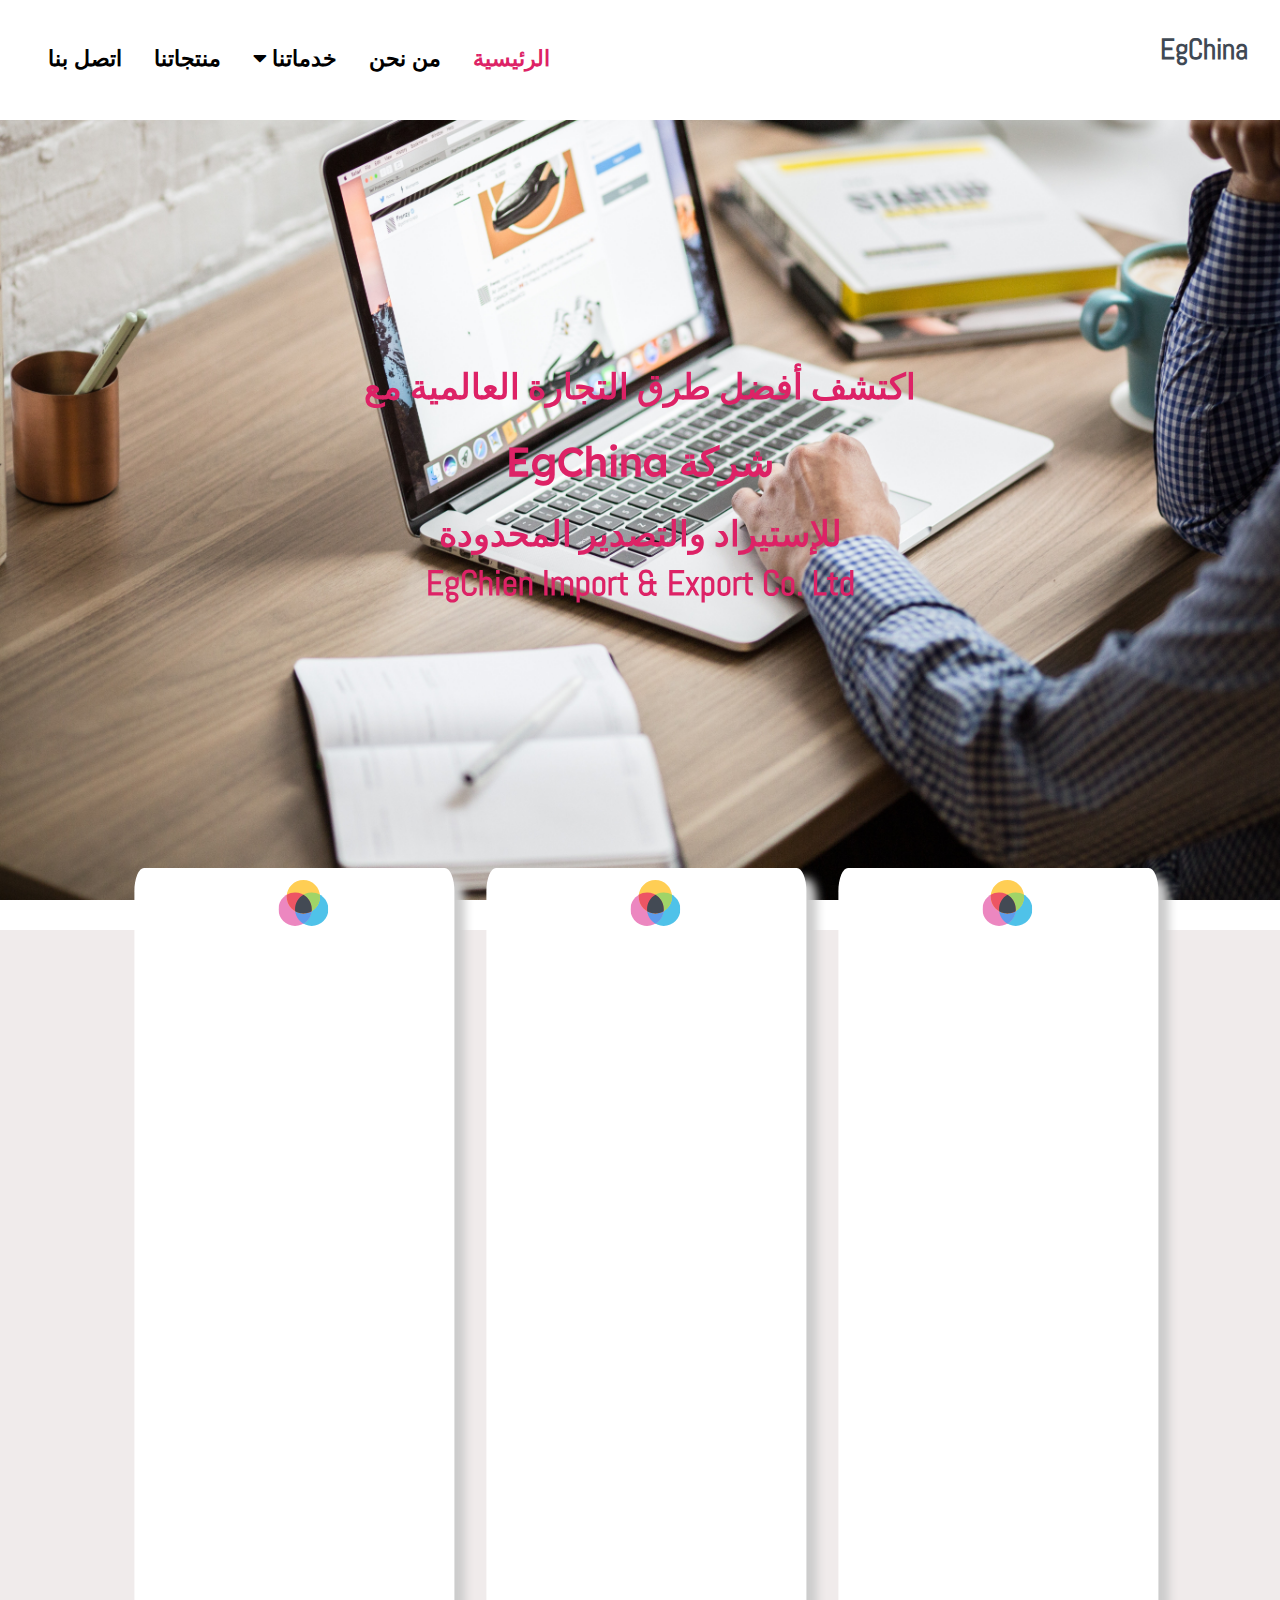
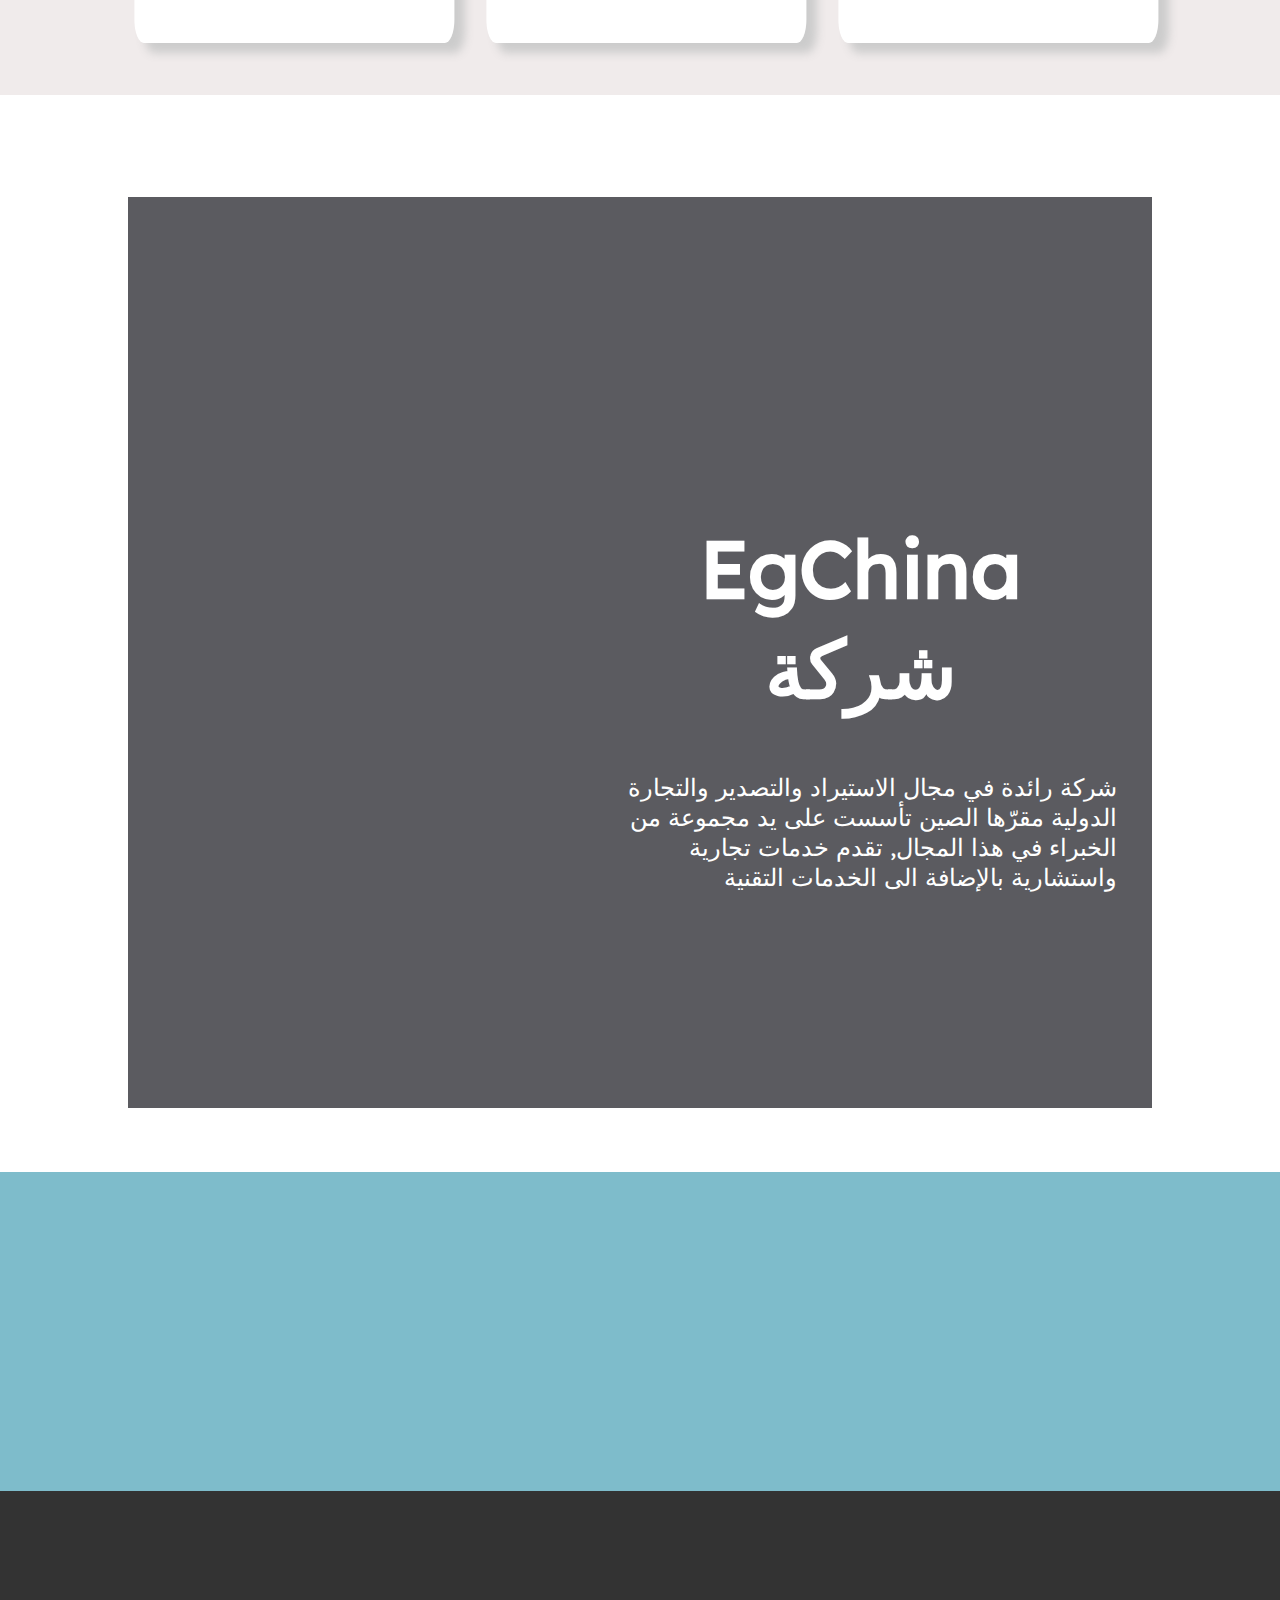
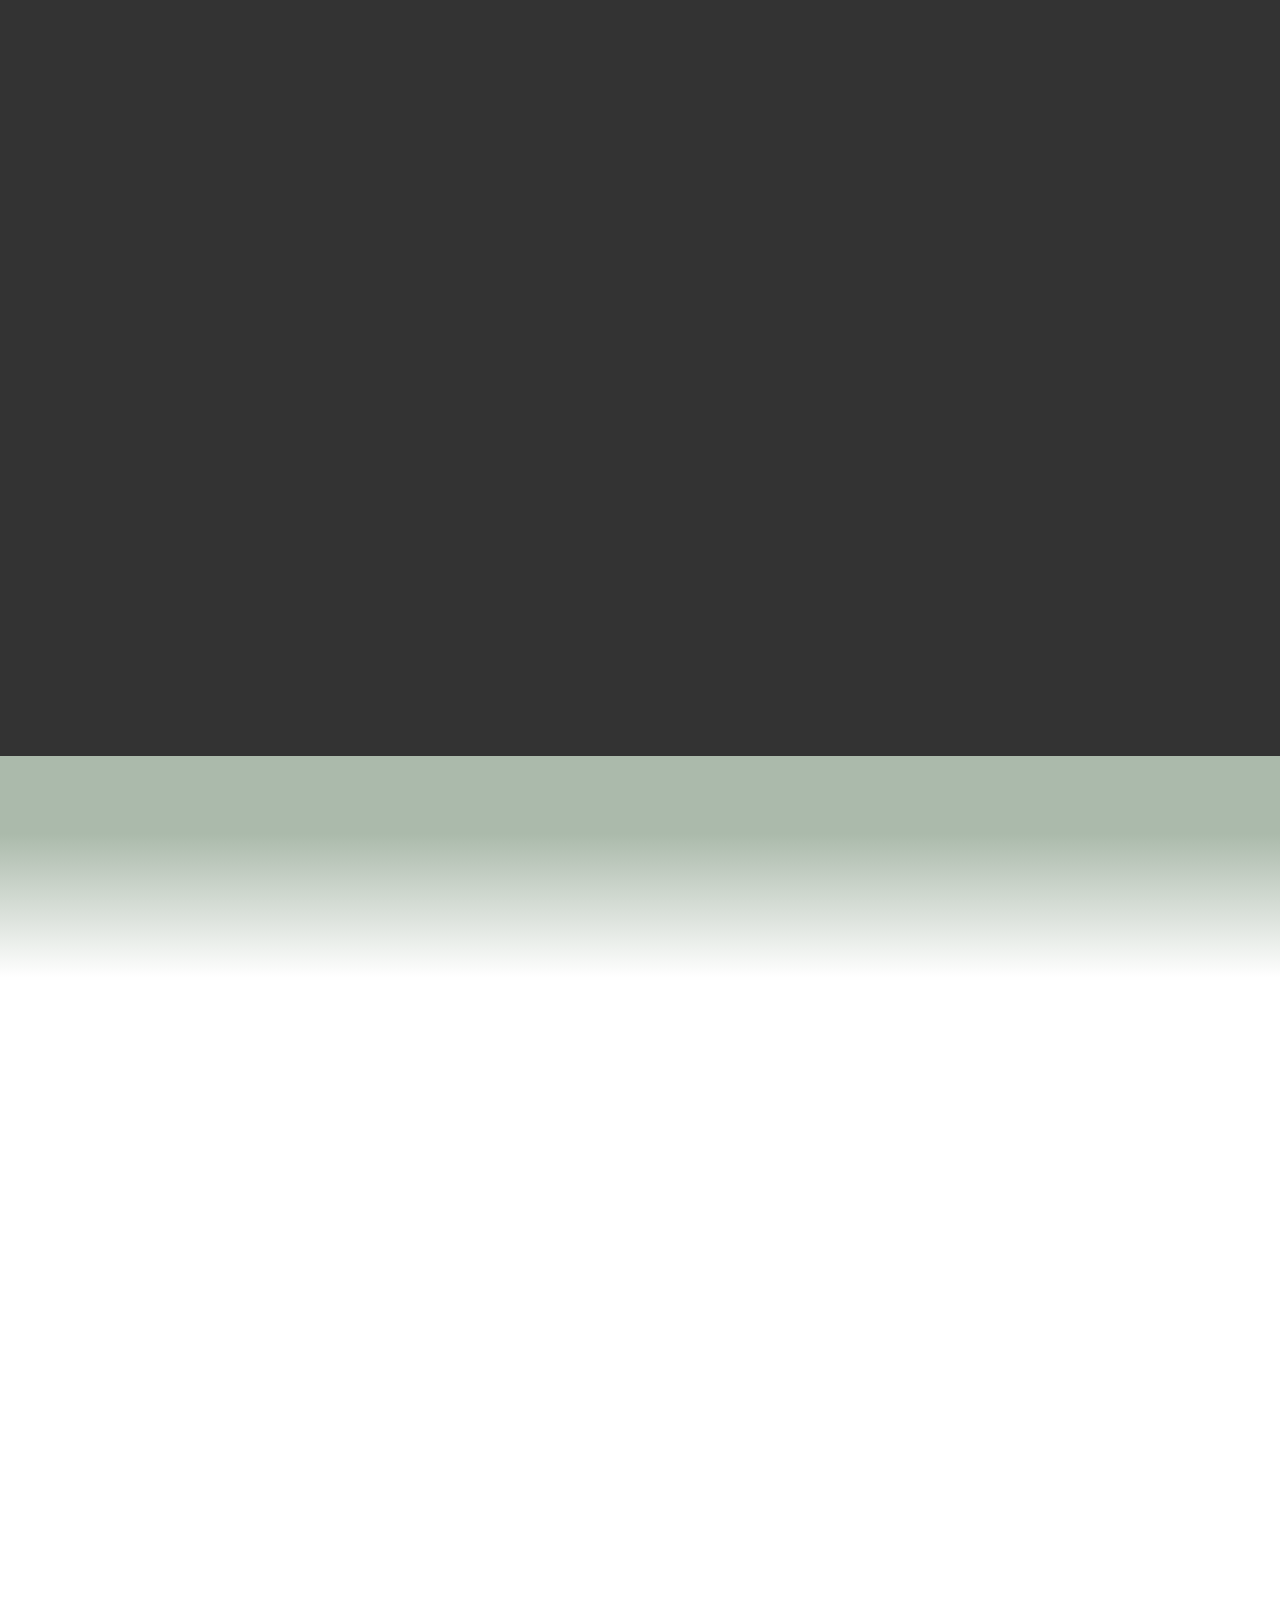
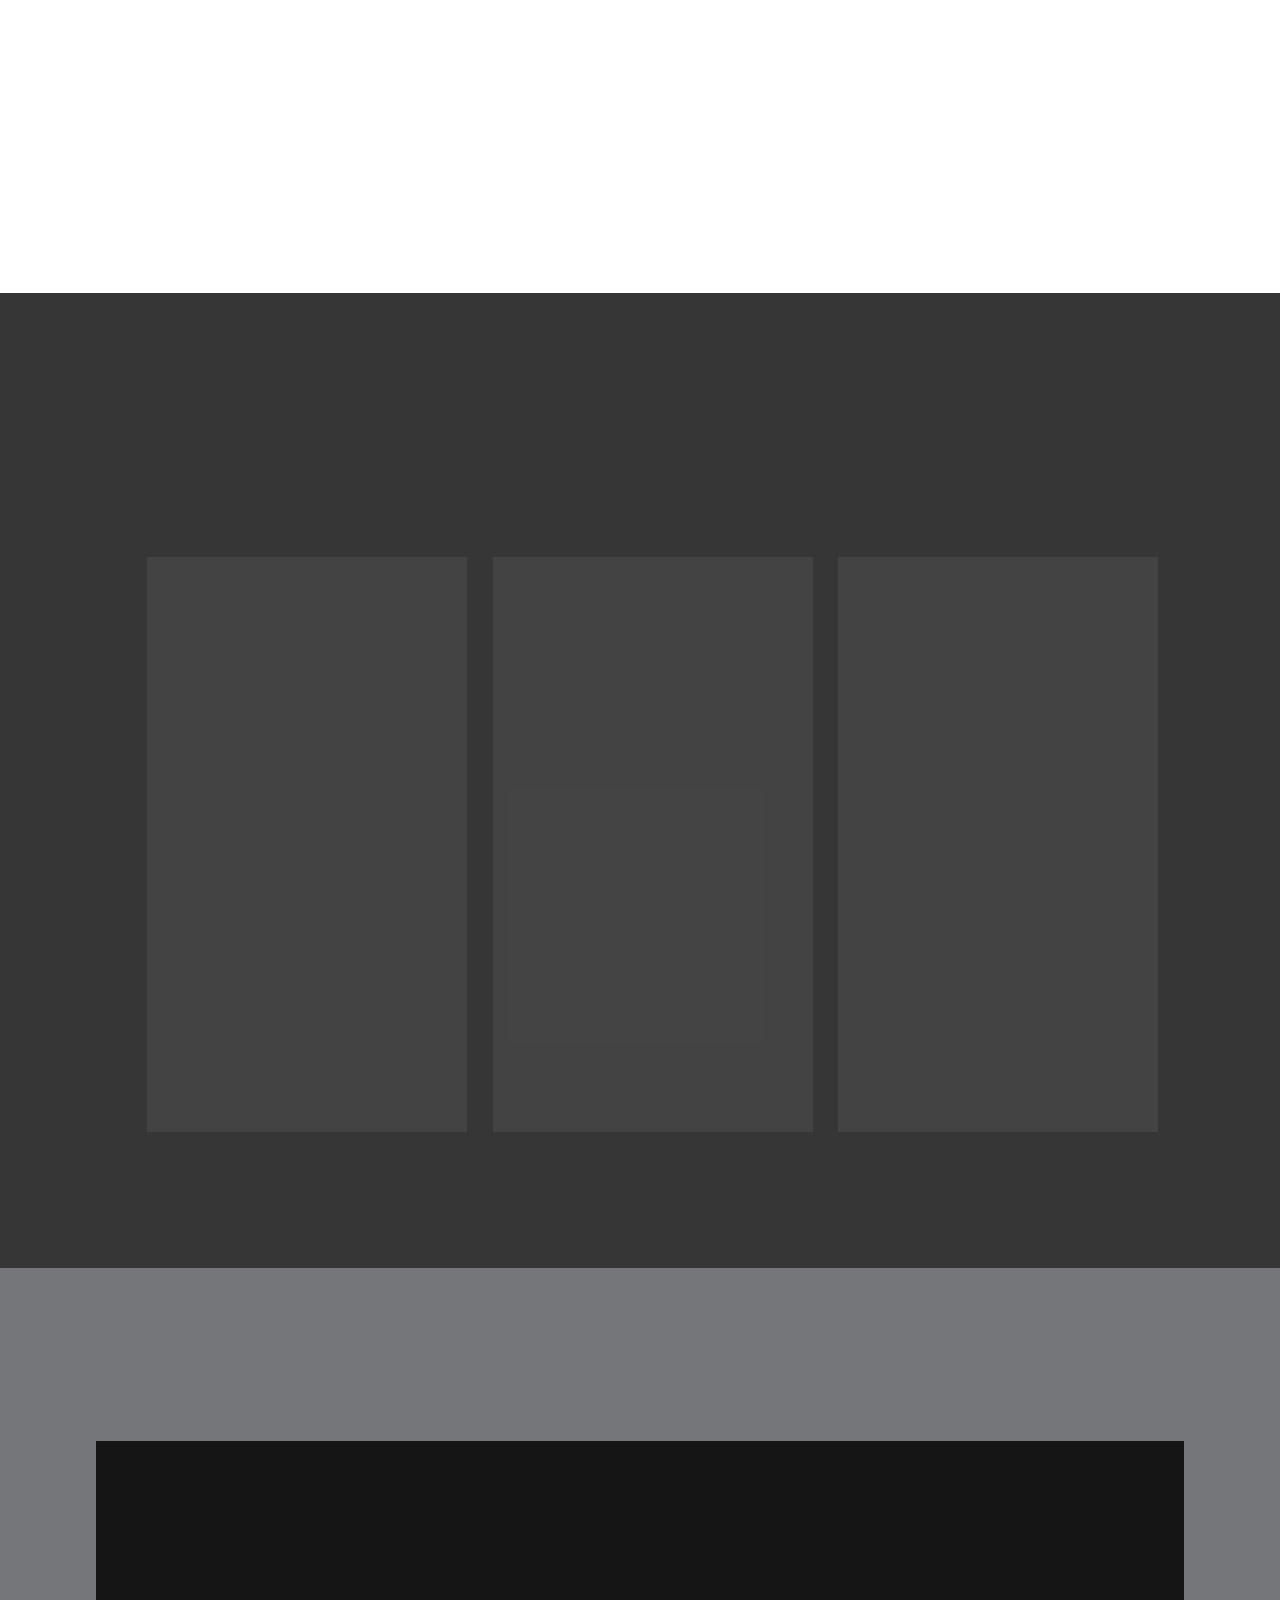
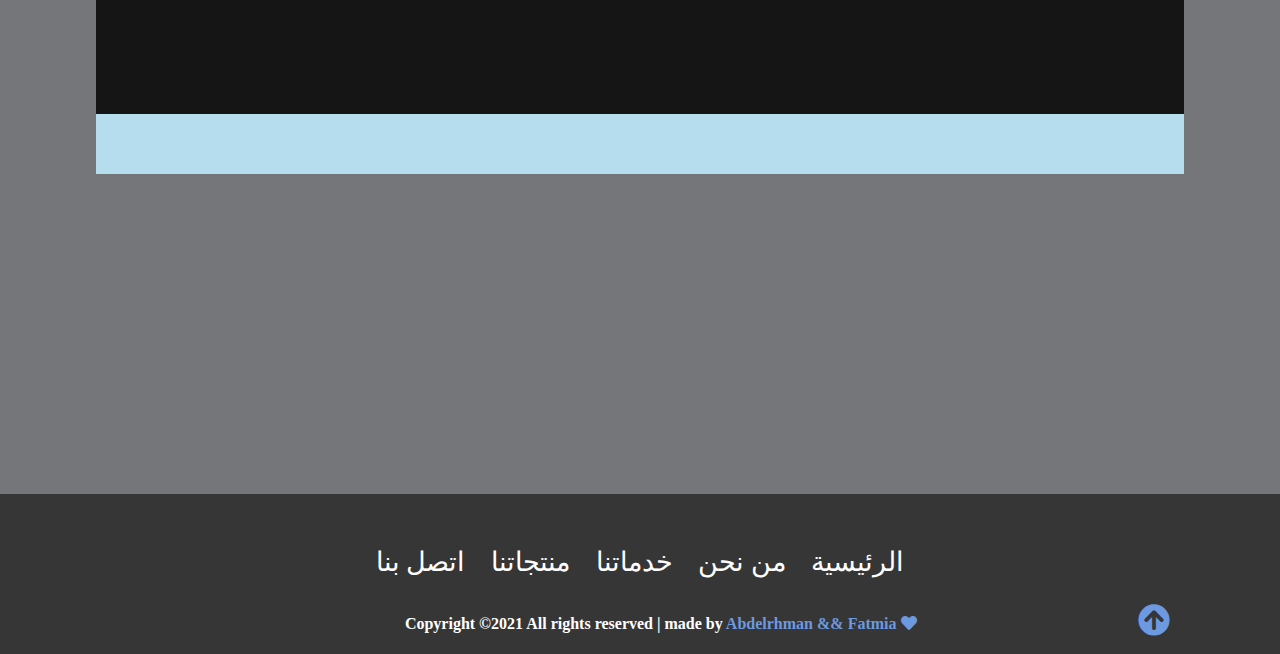
==== index.html @ 6f6a4284 "upload" ====
<!DOCTYPE html>
<html lang="en">

    <head>
        <meta charset="UTF-8">
        <meta name="viewport" content="width=device-width, initial-scale=1.0">
        <meta http-equiv="X-UA-Compatible" content="ie=edge">
        <title>EgChien</title>
        <!-- Font Awesome Icons -->
        <link rel="stylesheet" href="css/all.css">
        <!-- --------- Owl-Carousel ------------------->
        <link rel="stylesheet" href="css/owl.carousel.min.css">
        <link rel="stylesheet" href="css/owl.theme.default.min.css">
        <!-- ------------ AOS Library ------------------------- -->
        <link rel="stylesheet" href="css/aos.css">
        <!-- Custom Style   -->
        <link rel="stylesheet" href="css/Style.css">
        <link rel="stylesheet" href="css/responsive.css">

    </head>

    <body>
        <nav class="nav" id="nav">
            <div class="nav-menu flex-row">

                <div class="nav-brand" >
                    <a href="#" class="text-gray">EgChina</a>
                </div>

                <div class="toggle-collapse">
                    <div class="toggle-icons">
                        <i class="fas fa-bars"></i>
                    </div>
                </div>
    
                <div>
                    <ul class="nav-items">
                        <li class="nav-link" ><a id="nav-link" href="#"> الرئيسية</a></li>
                        <li class="nav-link"><a href="who.html"> من نحن </a></li>
                        <div class="dropdown">
                            <button class="dropbtn"> <a href="service.html">خدماتنا</a> 
                              <i class="fa fa-caret-down"></i>
                            </button>
                            <div class="dropdown-content">
                              <a href="product1.html">استيراد و تصدير</a>
                              <a href="design.html">التصاميم</a>
                              <a href="translate.html">الترجمه</a>
                            </div>
                        </div> 
                        <li class="nav-link"><a href="product.html">منتجاتنا</a></li>
                        <li class="nav-link"><a href="conact.html">اتصل بنا </a></li>
                    </ul>
                </div>
            </div>
        </nav>
        <section class="site-background">
            <div class="site-title" data-aos="fade-up" data-aos-delay="200">
                <h3> اكتشف أفضل طرق التجارة العالمية مع</h3>
                <h1> EgChina شركة </h1>
                <h3> للإستيراد والتصدير المحدودة </h3>
                <h3> EgChien Import & Export Co. Ltd</h3>

            </div>
        </section>
        <div class="container">
            <div class="container-slide">
                <div class="slide-logo">
                    <span class="elementor-icon elementor-animation-">
                        <svg xmlns="http://www.w3.org/2000/svg" xmlns:xlink="http://www.w3.org/1999/xlink" id="Layer_1" x="0px" y="0px" viewBox="0 0 511.883 511.883" style="enable-background:new 0 0 511.883 511.883;" xml:space="preserve">
                            <path style="fill:#4FC2E9;" d="M170.617,319.931c0-94.229,76.404-170.625,170.633-170.625c94.244,0,170.633,76.396,170.633,170.625  S435.494,490.548,341.25,490.548C247.021,490.547,170.617,414.159,170.617,319.931z"></path>
                            <path style="fill:#EC87C0;" d="M0,319.931c0-94.229,76.389-170.625,170.617-170.625c94.244,0,170.633,76.396,170.633,170.625  s-76.389,170.617-170.633,170.617C76.388,490.547,0,414.159,0,319.931z"></path>
                            <path style="fill:#5D9CEC;" d="M255.941,172.136c-51.004,29.509-85.324,84.645-85.324,147.794  c0,63.142,34.32,118.285,85.324,147.778c50.989-29.493,85.309-84.637,85.309-147.778  C341.25,256.781,306.929,201.645,255.941,172.136z"></path>
                            <path style="fill:#FFCE54;" d="M255.941,362.577c-94.244,0-170.632-76.389-170.632-170.609  C85.308,97.731,161.697,21.335,255.941,21.335c94.229,0,170.618,76.396,170.618,170.633  C426.558,286.189,350.17,362.577,255.941,362.577z"></path>
                            <path style="fill:#A0D468;" d="M170.617,319.931c0,6.937,0.437,13.778,1.234,20.526c24.822,14.091,53.519,22.12,84.09,22.12  c94.229,0,170.618-76.389,170.618-170.609c0-6.951-0.422-13.802-1.219-20.526c-24.822-14.083-53.52-22.136-84.09-22.136  C247.021,149.305,170.617,225.702,170.617,319.931z"></path>
                            <path style="fill:#ED5564;" d="M170.617,149.305c-30.571,0-59.252,8.053-84.075,22.136c-0.812,6.725-1.234,13.575-1.234,20.526  c0,94.221,76.389,170.609,170.632,170.609c30.571,0,59.268-8.029,84.075-22.12c0.812-6.748,1.234-13.59,1.234-20.526  C341.25,225.702,264.861,149.305,170.617,149.305z"></path>
                            <path style="fill:#434A54;" d="M260.783,362.514c1.281-0.031,2.562-0.094,3.844-0.156c0.141,0,0.281,0,0.438-0.031  c1.156-0.062,2.296-0.125,3.451-0.219c0.312,0,0.641-0.031,0.953-0.062c1.234-0.094,2.469-0.188,3.703-0.312  c0.25-0.031,0.516-0.062,0.766-0.094c1.046-0.125,2.077-0.219,3.107-0.344c0.328-0.062,0.656-0.094,0.984-0.125  c1.188-0.156,2.375-0.344,3.547-0.5c0.344-0.062,0.703-0.125,1.047-0.156c0.937-0.155,1.858-0.312,2.78-0.468  c0.358-0.062,0.718-0.125,1.077-0.188c1.125-0.219,2.234-0.438,3.359-0.656c0.422-0.062,0.844-0.156,1.266-0.25  c0.843-0.188,1.671-0.375,2.499-0.562c0.391-0.062,0.78-0.156,1.171-0.25c1.062-0.25,2.109-0.5,3.156-0.781  c0.5-0.125,0.984-0.25,1.484-0.375c0.734-0.188,1.468-0.406,2.202-0.594c0.672-0.188,1.358-0.374,2.03-0.593  c0.75-0.188,1.484-0.406,2.219-0.656c0.547-0.156,1.109-0.344,1.656-0.5c0.625-0.219,1.266-0.406,1.89-0.625  c0.859-0.281,1.718-0.562,2.577-0.875c0.547-0.188,1.078-0.375,1.625-0.562c0.609-0.218,1.219-0.437,1.812-0.655  c0.516-0.188,1.016-0.375,1.516-0.594c0.999-0.375,1.999-0.75,2.998-1.156c0.406-0.188,0.828-0.344,1.234-0.531  c0.656-0.25,1.312-0.531,1.953-0.812c0.266-0.125,0.531-0.219,0.797-0.344c1.219-0.531,2.437-1.062,3.64-1.624  c0.344-0.156,0.671-0.312,1.015-0.469c2.141-1.031,4.266-2.094,6.358-3.187c0.281-0.125,0.562-0.281,0.844-0.438  c1.405-0.75,2.796-1.5,4.187-2.281c0.016-0.031,0.031-0.031,0.047-0.031c0.812-6.748,1.234-13.59,1.234-20.526  c0-63.149-34.32-118.285-85.309-147.794c-51.004,29.509-85.324,84.645-85.324,147.794c0,6.937,0.437,13.778,1.234,20.526  c0.062,0.031,0.141,0.062,0.203,0.094c1.328,0.75,2.671,1.5,4.03,2.219c0.281,0.156,0.578,0.312,0.859,0.469  c2.093,1.093,4.202,2.124,6.342,3.124c0.343,0.188,0.687,0.344,1.031,0.5c1.172,0.53,2.359,1.062,3.546,1.593  c0.297,0.125,0.594,0.25,0.891,0.375c0.641,0.281,1.281,0.562,1.937,0.812c0.422,0.188,0.844,0.344,1.265,0.531  c0.969,0.406,1.969,0.781,2.953,1.156c0.516,0.188,1.016,0.406,1.531,0.594c0.609,0.219,1.219,0.438,1.828,0.655  c0.531,0.188,1.078,0.375,1.625,0.562c0.843,0.312,1.703,0.594,2.562,0.875c0.625,0.219,1.265,0.406,1.906,0.625  c0.546,0.188,1.093,0.344,1.656,0.5c0.734,0.25,1.468,0.469,2.218,0.688c0.672,0.188,1.343,0.374,2.015,0.562  c0.734,0.188,1.468,0.406,2.218,0.594c0.484,0.125,0.984,0.25,1.484,0.375c1.031,0.281,2.093,0.531,3.14,0.781  c0.39,0.094,0.781,0.188,1.171,0.25c0.844,0.188,1.671,0.375,2.5,0.562c0.422,0.094,0.859,0.188,1.281,0.25  c1.109,0.219,2.234,0.438,3.343,0.656c0.359,0.062,0.718,0.125,1.078,0.188c0.922,0.156,1.859,0.312,2.796,0.468  c0.344,0.031,0.688,0.094,1.031,0.156c1.188,0.156,2.359,0.344,3.546,0.5c0.328,0.031,0.671,0.062,1,0.125  c1.031,0.125,2.062,0.219,3.093,0.344c0.266,0.031,0.516,0.062,0.781,0.094c1.234,0.125,2.452,0.219,3.702,0.312  c0.312,0.031,0.625,0.062,0.937,0.062c1.156,0.094,2.312,0.156,3.468,0.219c0.141,0.031,0.297,0.031,0.437,0.031  c1.281,0.062,2.562,0.125,3.843,0.156c0.312,0,0.609,0,0.921,0.031c1.297,0.031,2.609,0.031,3.921,0.031  c1.313,0,2.609,0,3.906-0.031C260.158,362.514,260.47,362.514,260.783,362.514z"></path>
                            <g></g>
                            <g></g>
                            <g></g>
                            <g></g>
                            <g></g>
                            <g></g>
                            <g></g>
                            <g></g>
                            <g></g>
                            <g></g>
                            <g></g>
                            <g></g>
                            <g></g>
                            <g></g>
                            <g></g>
                        </svg>				
                    </span>
                    
                </div>
                <h2 data-aos="fade-up-right" data-aos-delay="50"> ترجمة </h2>
                <p data-aos="fade-up-right" data-aos-delay="50"> نقدم أفضل خدمات الترجمة الاحترافية ذات الجودة العالية وبأسعار مغرية ،نفخر بامتلاكنا فريق من محترفي الترجمة </p>
                <div class="slide-image" data-aos="fade-up-right" data-aos-delay="500">
                    <img src="photo/translation-services.jpg" alt="">
                </div>
            </div>
            <div class="container-slide2">
                <div class="slide-logo">
                    <span class="elementor-icon elementor-animation-">
                    <svg xmlns="http://www.w3.org/2000/svg" xmlns:xlink="http://www.w3.org/1999/xlink" id="Layer_1" x="0px" y="0px" viewBox="0 0 511.883 511.883" style="enable-background:new 0 0 511.883 511.883;" xml:space="preserve">
                        <path style="fill:#4FC2E9;" d="M170.617,319.931c0-94.229,76.404-170.625,170.633-170.625c94.244,0,170.633,76.396,170.633,170.625  S435.494,490.548,341.25,490.548C247.021,490.547,170.617,414.159,170.617,319.931z"></path>
                        <path style="fill:#EC87C0;" d="M0,319.931c0-94.229,76.389-170.625,170.617-170.625c94.244,0,170.633,76.396,170.633,170.625  s-76.389,170.617-170.633,170.617C76.388,490.547,0,414.159,0,319.931z"></path>
                        <path style="fill:#5D9CEC;" d="M255.941,172.136c-51.004,29.509-85.324,84.645-85.324,147.794  c0,63.142,34.32,118.285,85.324,147.778c50.989-29.493,85.309-84.637,85.309-147.778  C341.25,256.781,306.929,201.645,255.941,172.136z"></path>
                        <path style="fill:#FFCE54;" d="M255.941,362.577c-94.244,0-170.632-76.389-170.632-170.609  C85.308,97.731,161.697,21.335,255.941,21.335c94.229,0,170.618,76.396,170.618,170.633  C426.558,286.189,350.17,362.577,255.941,362.577z"></path>
                        <path style="fill:#A0D468;" d="M170.617,319.931c0,6.937,0.437,13.778,1.234,20.526c24.822,14.091,53.519,22.12,84.09,22.12  c94.229,0,170.618-76.389,170.618-170.609c0-6.951-0.422-13.802-1.219-20.526c-24.822-14.083-53.52-22.136-84.09-22.136  C247.021,149.305,170.617,225.702,170.617,319.931z"></path>
                        <path style="fill:#ED5564;" d="M170.617,149.305c-30.571,0-59.252,8.053-84.075,22.136c-0.812,6.725-1.234,13.575-1.234,20.526  c0,94.221,76.389,170.609,170.632,170.609c30.571,0,59.268-8.029,84.075-22.12c0.812-6.748,1.234-13.59,1.234-20.526  C341.25,225.702,264.861,149.305,170.617,149.305z"></path>
                        <path style="fill:#434A54;" d="M260.783,362.514c1.281-0.031,2.562-0.094,3.844-0.156c0.141,0,0.281,0,0.438-0.031  c1.156-0.062,2.296-0.125,3.451-0.219c0.312,0,0.641-0.031,0.953-0.062c1.234-0.094,2.469-0.188,3.703-0.312  c0.25-0.031,0.516-0.062,0.766-0.094c1.046-0.125,2.077-0.219,3.107-0.344c0.328-0.062,0.656-0.094,0.984-0.125  c1.188-0.156,2.375-0.344,3.547-0.5c0.344-0.062,0.703-0.125,1.047-0.156c0.937-0.155,1.858-0.312,2.78-0.468  c0.358-0.062,0.718-0.125,1.077-0.188c1.125-0.219,2.234-0.438,3.359-0.656c0.422-0.062,0.844-0.156,1.266-0.25  c0.843-0.188,1.671-0.375,2.499-0.562c0.391-0.062,0.78-0.156,1.171-0.25c1.062-0.25,2.109-0.5,3.156-0.781  c0.5-0.125,0.984-0.25,1.484-0.375c0.734-0.188,1.468-0.406,2.202-0.594c0.672-0.188,1.358-0.374,2.03-0.593  c0.75-0.188,1.484-0.406,2.219-0.656c0.547-0.156,1.109-0.344,1.656-0.5c0.625-0.219,1.266-0.406,1.89-0.625  c0.859-0.281,1.718-0.562,2.577-0.875c0.547-0.188,1.078-0.375,1.625-0.562c0.609-0.218,1.219-0.437,1.812-0.655  c0.516-0.188,1.016-0.375,1.516-0.594c0.999-0.375,1.999-0.75,2.998-1.156c0.406-0.188,0.828-0.344,1.234-0.531  c0.656-0.25,1.312-0.531,1.953-0.812c0.266-0.125,0.531-0.219,0.797-0.344c1.219-0.531,2.437-1.062,3.64-1.624  c0.344-0.156,0.671-0.312,1.015-0.469c2.141-1.031,4.266-2.094,6.358-3.187c0.281-0.125,0.562-0.281,0.844-0.438  c1.405-0.75,2.796-1.5,4.187-2.281c0.016-0.031,0.031-0.031,0.047-0.031c0.812-6.748,1.234-13.59,1.234-20.526  c0-63.149-34.32-118.285-85.309-147.794c-51.004,29.509-85.324,84.645-85.324,147.794c0,6.937,0.437,13.778,1.234,20.526  c0.062,0.031,0.141,0.062,0.203,0.094c1.328,0.75,2.671,1.5,4.03,2.219c0.281,0.156,0.578,0.312,0.859,0.469  c2.093,1.093,4.202,2.124,6.342,3.124c0.343,0.188,0.687,0.344,1.031,0.5c1.172,0.53,2.359,1.062,3.546,1.593  c0.297,0.125,0.594,0.25,0.891,0.375c0.641,0.281,1.281,0.562,1.937,0.812c0.422,0.188,0.844,0.344,1.265,0.531  c0.969,0.406,1.969,0.781,2.953,1.156c0.516,0.188,1.016,0.406,1.531,0.594c0.609,0.219,1.219,0.438,1.828,0.655  c0.531,0.188,1.078,0.375,1.625,0.562c0.843,0.312,1.703,0.594,2.562,0.875c0.625,0.219,1.265,0.406,1.906,0.625  c0.546,0.188,1.093,0.344,1.656,0.5c0.734,0.25,1.468,0.469,2.218,0.688c0.672,0.188,1.343,0.374,2.015,0.562  c0.734,0.188,1.468,0.406,2.218,0.594c0.484,0.125,0.984,0.25,1.484,0.375c1.031,0.281,2.093,0.531,3.14,0.781  c0.39,0.094,0.781,0.188,1.171,0.25c0.844,0.188,1.671,0.375,2.5,0.562c0.422,0.094,0.859,0.188,1.281,0.25  c1.109,0.219,2.234,0.438,3.343,0.656c0.359,0.062,0.718,0.125,1.078,0.188c0.922,0.156,1.859,0.312,2.796,0.468  c0.344,0.031,0.688,0.094,1.031,0.156c1.188,0.156,2.359,0.344,3.546,0.5c0.328,0.031,0.671,0.062,1,0.125  c1.031,0.125,2.062,0.219,3.093,0.344c0.266,0.031,0.516,0.062,0.781,0.094c1.234,0.125,2.452,0.219,3.702,0.312  c0.312,0.031,0.625,0.062,0.937,0.062c1.156,0.094,2.312,0.156,3.468,0.219c0.141,0.031,0.297,0.031,0.437,0.031  c1.281,0.062,2.562,0.125,3.843,0.156c0.312,0,0.609,0,0.921,0.031c1.297,0.031,2.609,0.031,3.921,0.031  c1.313,0,2.609,0,3.906-0.031C260.158,362.514,260.47,362.514,260.783,362.514z"></path>
                        <g></g>
                        <g></g>
                        <g></g>
                        <g></g>
                        <g></g>
                        <g></g>
                        <g></g>
                        <g></g>
                        <g></g>
                        <g></g>
                        <g></g>
                        <g></g>
                        <g></g>
                        <g></g>
                        <g></g>
                    </svg>				
                </span></div>
                <h2 data-aos="fade-up"data-aos-delay="50"> تصميم </h2>
                <p data-aos="fade-up"data-aos-delay="50">نوفر لك خدمات التصاميم الاحترافية ذات الطابع المميز وبأفضل الأسعار ،نتميز بفريق من المصممين البارعين في هذا المجال</p>
                <div class="slide-image" data-aos="fade-up"data-aos-delay="50">
                    <img src="photo/Design-websites-design-logo-design.jpg" alt="">
                </div>
            </div>
            <div class="container-slide3">
                <div class="slide-logo"> 
                    <span class="elementor-icon elementor-animation-">
                    <svg xmlns="http://www.w3.org/2000/svg" xmlns:xlink="http://www.w3.org/1999/xlink" id="Layer_1" x="0px" y="0px" viewBox="0 0 511.883 511.883" style="enable-background:new 0 0 511.883 511.883;" xml:space="preserve">
                        <path style="fill:#4FC2E9;" d="M170.617,319.931c0-94.229,76.404-170.625,170.633-170.625c94.244,0,170.633,76.396,170.633,170.625  S435.494,490.548,341.25,490.548C247.021,490.547,170.617,414.159,170.617,319.931z"></path>
                        <path style="fill:#EC87C0;" d="M0,319.931c0-94.229,76.389-170.625,170.617-170.625c94.244,0,170.633,76.396,170.633,170.625  s-76.389,170.617-170.633,170.617C76.388,490.547,0,414.159,0,319.931z"></path>
                        <path style="fill:#5D9CEC;" d="M255.941,172.136c-51.004,29.509-85.324,84.645-85.324,147.794  c0,63.142,34.32,118.285,85.324,147.778c50.989-29.493,85.309-84.637,85.309-147.778  C341.25,256.781,306.929,201.645,255.941,172.136z"></path>
                        <path style="fill:#FFCE54;" d="M255.941,362.577c-94.244,0-170.632-76.389-170.632-170.609  C85.308,97.731,161.697,21.335,255.941,21.335c94.229,0,170.618,76.396,170.618,170.633  C426.558,286.189,350.17,362.577,255.941,362.577z"></path>
                        <path style="fill:#A0D468;" d="M170.617,319.931c0,6.937,0.437,13.778,1.234,20.526c24.822,14.091,53.519,22.12,84.09,22.12  c94.229,0,170.618-76.389,170.618-170.609c0-6.951-0.422-13.802-1.219-20.526c-24.822-14.083-53.52-22.136-84.09-22.136  C247.021,149.305,170.617,225.702,170.617,319.931z"></path>
                        <path style="fill:#ED5564;" d="M170.617,149.305c-30.571,0-59.252,8.053-84.075,22.136c-0.812,6.725-1.234,13.575-1.234,20.526  c0,94.221,76.389,170.609,170.632,170.609c30.571,0,59.268-8.029,84.075-22.12c0.812-6.748,1.234-13.59,1.234-20.526  C341.25,225.702,264.861,149.305,170.617,149.305z"></path>
                        <path style="fill:#434A54;" d="M260.783,362.514c1.281-0.031,2.562-0.094,3.844-0.156c0.141,0,0.281,0,0.438-0.031  c1.156-0.062,2.296-0.125,3.451-0.219c0.312,0,0.641-0.031,0.953-0.062c1.234-0.094,2.469-0.188,3.703-0.312  c0.25-0.031,0.516-0.062,0.766-0.094c1.046-0.125,2.077-0.219,3.107-0.344c0.328-0.062,0.656-0.094,0.984-0.125  c1.188-0.156,2.375-0.344,3.547-0.5c0.344-0.062,0.703-0.125,1.047-0.156c0.937-0.155,1.858-0.312,2.78-0.468  c0.358-0.062,0.718-0.125,1.077-0.188c1.125-0.219,2.234-0.438,3.359-0.656c0.422-0.062,0.844-0.156,1.266-0.25  c0.843-0.188,1.671-0.375,2.499-0.562c0.391-0.062,0.78-0.156,1.171-0.25c1.062-0.25,2.109-0.5,3.156-0.781  c0.5-0.125,0.984-0.25,1.484-0.375c0.734-0.188,1.468-0.406,2.202-0.594c0.672-0.188,1.358-0.374,2.03-0.593  c0.75-0.188,1.484-0.406,2.219-0.656c0.547-0.156,1.109-0.344,1.656-0.5c0.625-0.219,1.266-0.406,1.89-0.625  c0.859-0.281,1.718-0.562,2.577-0.875c0.547-0.188,1.078-0.375,1.625-0.562c0.609-0.218,1.219-0.437,1.812-0.655  c0.516-0.188,1.016-0.375,1.516-0.594c0.999-0.375,1.999-0.75,2.998-1.156c0.406-0.188,0.828-0.344,1.234-0.531  c0.656-0.25,1.312-0.531,1.953-0.812c0.266-0.125,0.531-0.219,0.797-0.344c1.219-0.531,2.437-1.062,3.64-1.624  c0.344-0.156,0.671-0.312,1.015-0.469c2.141-1.031,4.266-2.094,6.358-3.187c0.281-0.125,0.562-0.281,0.844-0.438  c1.405-0.75,2.796-1.5,4.187-2.281c0.016-0.031,0.031-0.031,0.047-0.031c0.812-6.748,1.234-13.59,1.234-20.526  c0-63.149-34.32-118.285-85.309-147.794c-51.004,29.509-85.324,84.645-85.324,147.794c0,6.937,0.437,13.778,1.234,20.526  c0.062,0.031,0.141,0.062,0.203,0.094c1.328,0.75,2.671,1.5,4.03,2.219c0.281,0.156,0.578,0.312,0.859,0.469  c2.093,1.093,4.202,2.124,6.342,3.124c0.343,0.188,0.687,0.344,1.031,0.5c1.172,0.53,2.359,1.062,3.546,1.593  c0.297,0.125,0.594,0.25,0.891,0.375c0.641,0.281,1.281,0.562,1.937,0.812c0.422,0.188,0.844,0.344,1.265,0.531  c0.969,0.406,1.969,0.781,2.953,1.156c0.516,0.188,1.016,0.406,1.531,0.594c0.609,0.219,1.219,0.438,1.828,0.655  c0.531,0.188,1.078,0.375,1.625,0.562c0.843,0.312,1.703,0.594,2.562,0.875c0.625,0.219,1.265,0.406,1.906,0.625  c0.546,0.188,1.093,0.344,1.656,0.5c0.734,0.25,1.468,0.469,2.218,0.688c0.672,0.188,1.343,0.374,2.015,0.562  c0.734,0.188,1.468,0.406,2.218,0.594c0.484,0.125,0.984,0.25,1.484,0.375c1.031,0.281,2.093,0.531,3.14,0.781  c0.39,0.094,0.781,0.188,1.171,0.25c0.844,0.188,1.671,0.375,2.5,0.562c0.422,0.094,0.859,0.188,1.281,0.25  c1.109,0.219,2.234,0.438,3.343,0.656c0.359,0.062,0.718,0.125,1.078,0.188c0.922,0.156,1.859,0.312,2.796,0.468  c0.344,0.031,0.688,0.094,1.031,0.156c1.188,0.156,2.359,0.344,3.546,0.5c0.328,0.031,0.671,0.062,1,0.125  c1.031,0.125,2.062,0.219,3.093,0.344c0.266,0.031,0.516,0.062,0.781,0.094c1.234,0.125,2.452,0.219,3.702,0.312  c0.312,0.031,0.625,0.062,0.937,0.062c1.156,0.094,2.312,0.156,3.468,0.219c0.141,0.031,0.297,0.031,0.437,0.031  c1.281,0.062,2.562,0.125,3.843,0.156c0.312,0,0.609,0,0.921,0.031c1.297,0.031,2.609,0.031,3.921,0.031  c1.313,0,2.609,0,3.906-0.031C260.158,362.514,260.47,362.514,260.783,362.514z"></path>
                        <g></g>
                        <g></g>
                        <g></g>
                        <g></g>
                        <g></g>
                        <g></g>
                        <g></g>
                        <g></g>
                        <g></g>
                        <g></g>
                        <g></g>
                        <g></g>
                        <g></g>
                        <g></g>
                        <g></g>
                    </svg>				
                </span></div>
                <h1 data-aos="fade-up-left" data-aos-delay="50">استيراد وتصدير</h1>
                <p data-aos="fade-up-left" data-aos-delay="50">نقدم أفضل خدمات الاستيراد والتصدير بكفاءة عالية وبأفضل الأسعار ،نتميز بفريق من الخبراء في هذا المجال</p>
                <div class="slide-image" data-aos="fade-up-left" data-aos-delay="50">
                    <img src="photo/export-cargo-2-1.jpg" alt="">
                </div>
            </div>
        </div>
        <div class="who">
            <div class="who-contact" data-aos-delay="50">
                <h1 data-aos="fade-right">من نحن؟</h1>
                <div class="slider-parent">
                    <div class="slider-child1" data-aos="zoom-in" data-aos-delay="100">
                        <img src="photo/pexels-karolina-grabowska-4386374.jpg" alt="">
                    </div>
                    <div class="slider-child2">
                        <h1> EgChina شركة </h1>
                        <p>شركة رائدة في مجال الاستيراد والتصدير والتجارة الدولية مقرّها الصين تأسست  على يد مجموعة من الخبراء في هذا المجال, تقدم خدمات تجارية واستشارية بالإضافة الى الخدمات التقنية</p>
                    </div>
                </div>
                <div class="who-padg" data-aos="fade-up-left" data-aos-delay="100">
                    <a href="who.html"> ... اقرأ المزيد </a>
                </div>
            </div>
        </div>
        <div class="services">
            <h1 data-aos="fade-right" data-aos-delay="100">خدماتنا</h1>
            <p data-aos="fade-left" data-aos-delay="100">نفخر بتميزنا بحزمة من الخدمات الفريدة، استعرض خدماتنا</p>
        </div>
        <div class="type-servic">
            <div class="contact-servic1">
                <div class="servic" data-aos="fade-right" data-aos-delay="100">

                    <div class="ser-icon">
                        <p>شحن دولي</p>
                        <i aria-hidden="true" class="fas fa-shipping-fast"></i>
                    </div>
                    <p class="servic-p">
                        لدينا  علاقاتنا الخاصة  مع شركات  ووكلاء الشحن الموثوق بهم في الصين بما يمكننا من مساعدتك في أي عملية شحن بحري أو جوي من الصين إلى أي بلد عربي .
                    </p>
                    <div class="ser-border">

                    </div>

                </div>
                <div class="servic" data-aos="fade-up" data-aos-delay="100">
                    <div class="ser-icon">
                        <p>تصدير</p>
                        <i aria-hidden="true" class="fas fa-file-export"></i>
                    </div>
                    <p class="servic-p">نتميز بتصدير أفضل المنتجات من الصين والمطلوبة في الأسواق المحلية والعربية ،كما نتفرد بتصدير أفضل الاستوكات  المتنوعة جودةً وأقلّها سعرًا والتي تناسب احتياجات السوق المحلي</p>
                    <div class="ser-border">
                        
                    </div>
                </div>
                <div class="servic" data-aos="fade-left" data-aos-delay="100">
                    <div class="ser-icon">
                        <p>استيراد</p>
                        <i aria-hidden="true" class="fas fa-file-import"></i>
                    </div>
                    <p class="servic-p">شبكة عالمية من خبراء و وكلاء الشحن تضمن استيراد أفضل المنتجات جودة و سعراً , بما يحقق رضى عملائنا ويضمن لهم المكسب. نوفّر عليك عناء المجيء إلى الصين دعنا نقُم عنك بهذه المهمة</p>
                    <div class="ser-border">
                        
                    </div>
                </div>
            </div>
            <div class="contact-servic1">
                <div class="servic" data-aos="fade-right" data-aos-delay="100">
                    <div class="ser-icon">
                        <p>ترجمة احترافية</p>
                        <i aria-hidden="true" class="fas fa-language"></i>
                    </div>
                    <p class="servic-p">فريق من الخبراء يتولون عنك عناء البحث عن ترجمة احترافية لمستنداتك أو موقعك أو تطبيقك مع توفير المراجعة والتدقيق بلغات متعددة، نضمن لك جودة الخدمة مع السرية التامة</p>
                    <div class="ser-border">
                        
                    </div>
                </div>
                <div class="servic" data-aos="fade-up" data-aos-delay="100">
                    <div class="ser-icon">
                        <p>تصاميم جذابة</p>
                        <i aria-hidden="true" class="fas fa-paint-brush"></i>
                    </div>
                    <p class="servic-p">نوفر لك خدمات متعددة في مجال التصاميم تشمل تصميم مواقع الإنترنت التجارية والشخصية وتصميم الشعارات بالإضافة الى تصاميم متنوعة دعائية وإعلانية </p>
                    <div class="ser-border">
                        
                    </div>
                </div>
                <div class="servic" data-aos="fade-left" data-aos-delay="100">
                    <div class="ser-icon">
                        <p>تخليص جمركي</p>
                        <i aria-hidden="true" class="fas fa-file-invoice"></i>
                    </div>
                    <p class="servic-p">توفير خدمة التخليص الجمركي للتسهيل على عملائنا عناء ومشقة الجمارك ، بما يمكنهم من استلام بضاعتهم مخلّصةً جاهزة إلى حيث يريدون تخزينها </p>
                    <div class="ser-border1">
                        
                    </div>
                </div>
            </div>

        </div>
        <div class="section-goals" >
            <h1 data-aos="zoom-in" data-aos-delay="100">رؤيتنا و رسالتنا</h1data-aos="zoom-in" data-aos-delay="100">
            <div class="section-goals-border">

            </div>
        </div>
        <div class="section-type-goals">
            <div class="goals-1" data-aos="fade-up" data-aos-delay="100">
                <img src="photo/pexels-stanislav-kondratiev-2909099.jpg" alt="">
                <h1 data-aos="zoom-in" data-aos-delay="100">رسالتنا</h1>
                <p data-aos="zoom-in" data-aos-delay="100">أن نكون شركاء لعملائنا، في رحلتهم التجارية في خضم التنافسية العالية بتوفير أفضل الخدمات وأرقى المنتجات وأنسب الأسعار بما يضمن لهم الريادة على منافسيهم وتحقيق المكاسب والأرباح.
                    نجاحكم نجاحٌ لنا</p>
            </div>
            <div class="goals-2" data-aos="fade-up" data-aos-delay="100">
                <img  src="photo/travel3.jpg" alt="">
                <h1 data-aos="zoom-in" data-aos-delay="100">رؤيتنا</h1>
                <p data-aos="zoom-in" data-aos-delay="100">أن نكون شركة استيراد وتصدير رائدة في مجالها تعلو منافسيها في تلبية كافة متطلبات السوق (خاصةً الخليجية والعربية ) لتصل إلى السبق والصدارة والريادة بلا منازع.
                    وأن نكون شريكك المفضل بلا منافس</p>
            </div>
        </div>
        <div class="customer-reviews">
            <div class="customerRev">
                <h1 data-aos="fade-right" data-aos-delay="100">بعض آراء عملائنا الأكارم</h1>
                <p data-aos="fade-left" data-aos-delay="100">عملاؤنا يشيدون بخدماتنا ويرغبون باستمرار العمل معنا لما لمسوه من خدمة مرضية تلبي طموحاتهم واحتياجاتهم وتحقق لهم المكاسب</p>
            </div>
            <div class="reviews">
                <div class="reviews1">
                    <i class="fa fa-quote-right" aria-hidden="true" data-aos="zoom-in" data-aos-delay="100"></i>
                    <p data-aos="fade-right" data-aos-delay="100">حبيت التعامل معكم كتير خاصة لما وجدته منكم من جودة الخدمة، بصراحة أول مرة استورد بضاعة من الصين وكانت على أفضل من المتوقع</p>
                    <img data-aos="zoom-in" data-aos-delay="100" src="photo/pexels-rachel-claire-5490276.jpg" alt="">
                    <h3 data-aos="fade-right" data-aos-delay="100"> AbdelRhman Fathy</h3>
                </div>
                <div class="reviews2">
                    <i class="fa fa-quote-right" aria-hidden="true" data-aos="zoom-in" data-aos-delay="100"></i>
                    <p data-aos="fade-up" data-aos-delay="100">حبيت التعامل معكم كتير خاصة لما وجدته منكم من جودة الخدمة، بصراحة أول مرة استورد بضاعة من الصين وكانت على أفضل من المتوقع</p>
                    <img data-aos="zoom-in" data-aos-delay="100" src="photo/pexels-ali-pazani-2787341.jpg" alt="">
                    <h3 data-aos="fade-up" data-aos-delay="100">مروى كرم</h3>
                </div>
                <div class="reviews3">
                    <i class="fa fa-quote-right" aria-hidden="true" data-aos="zoom-in" data-aos-delay="100"></i>
                    <p data-aos="fade-left" data-aos-delay="100">حبيت التعامل معكم كتير خاصة لما وجدته منكم من جودة الخدمة، بصراحة أول مرة استورد بضاعة من الصين وكانت على أفضل من المتوقع</p>
                    <img data-aos="zoom-in" data-aos-delay="100" src="photo/pexels-cottonbro-8875610.jpg" alt="">
                    <h3 data-aos="fade-left" data-aos-delay="100"> Ahmed Farag</h3>
                </div>
            </div>
        </div>
        <div class="connect-with-us">
            <h1 data-aos="zoom-in" data-aos-delay="100">تواصل معنا</h1>
            <div class="communication-ways">
                <div class="way" data-aos="fade-up-right" data-aos-delay="100">
                    <i aria-hidden="true" class="fas fa-mail-bulk"></i>
                    <h3>info@EgChien.com</h3>
                    <h3>EgChinaco@gmail.com</h3>
                </div>
                <div class="way" data-aos="fade-up" data-aos-delay="100">
                    <i aria-hidden="true" class="fas fa-home"></i>
                    <p>Hefei JinBao Building, Nanyi Huang Road and Ningguo Road Junction, Baohe District, Hefei City, Anhui, China</p>
                </div>
                <div class="way" data-aos="fade-left" data-aos-delay="100">
                    <i aria-hidden="true" class="fas fa-mobile-alt"></i>
                    <h3>01143210112</h3>
                    <h3>(0086) 15865920408</h3>
                </div>
            </div>
            <div class="social-media">
                <div class="icon1" data-aos="zoom-in" data-aos-delay="100">
                    <a  href="#"target="_blank">
                        <i class="fab fa-instagram"></i>		
                    </a>
                </div>
                <div class="icon2" data-aos="zoom-in" data-aos-delay="100">
                        <a  href="#"target="_blank">
                            <i class="fab fa-youtube"></i>		
                        </a>

                </div>
                <div class="icon3" data-aos="zoom-in" data-aos-delay="100">
                    <a  href="#"target="_blank">
                        <i class="fab fa-twitter"></i>		
                    </a>
                </div>
                <div class="icon4" data-aos="zoom-in" data-aos-delay="100">
                    <a  href="#"target="_blank">
                        <i class="fab fa-facebook"></i>		
                    </a>
                </div>
                <!-- <div class="move-up">
                    <span><i class="fas fa-arrow-circle-up fa-2x"></i></span>
                </div> -->
            </div>
            <iframe data-aos="zoom-in" data-aos-delay="100" src="https://www.google.com/maps/embed?pb=!1m18!1m12!1m3!1d4014.48041680024!2d31.11074632216336!3d29.042050136225765!2m3!1f0!2f0!3f0!3m2!1i1024!2i768!4f13.1!3m3!1m2!1s0x145a25b8a191a9db%3A0xdba485d31b24a487!2z2YPZhNmK2Kkg2KfZhNit2KfYs9io2KfYqiDZiCDYp9mE2YXYudmE2YjZhdin2Kog2KzYp9mF2LnYqSDYqNmG2Ykg2LPZiNmK2YE!5e1!3m2!1sar!2seg!4v1627942046110!5m2!1sar!2seg" style="border:0;" allowfullscreen="" loading="lazy"></iframe>
            <div class="footer">
                <div class="footer-link">
                    <ul>
                        <li>
                            <a href="#">الرئيسية</a>
                        </li>
                        <li>
                            <a href="who.html">من نحن</a>
                        </li>
                        <li>
                            <a href="service.html">خدماتنا</a>
                        </li>
                        <li>
                            <a href="product.html">منتجاتنا</a>
                        </li>
                        <li>
                            <a href="conact.html"> اتصل بنا</a>
                        </li>
                    </ul>
                </div>
                <div class="foote">
                    <div class="rights flex-row">
                        <h4 class="text-gray text-grays">
                            Copyright ©2021 All rights reserved | made by
                            <a  href="#">Abdelrhman && Fatmia <i class="fas fa-heart"></i></a>
                        </h4>
                    </div>
                    <div class="move-up" >
                        <span><i class="fas fa-arrow-circle-up fa-2x"></i></span>
                    </div>
                </div>
            </div>
        </div>

        
        <script src="js/Jquery3.4.1.min.js"></script>

        <!-- --------- Owl-Carousel js ------------------->
        <script src="js/owl.carousel.min.js"></script>
    
        <!-- ------------ AOS js Library  ------------------------- -->
        <script src="js/aos.js"></script>
    
        <!-- Custom Javascript file -->
        <script src="js/main.js"></script>
    </body>
</html>
---- css/Style.css ----
@import url('../css/fonts.css');
html,
body {
    margin: 0%;
    box-sizing: border-box;
    overflow-x: hidden;
perspective: 20px;
transition: all .5s ease-in-out;
}

:root {
    /*      Theme colors        */
    --text-gray: #3f4954;
    --text-light: #686666da;
    --bg-color: #000000;
    --white: #ffffff;
    --midnight: #104f55;
    /* gradient color   */
    --sky: linear-gradient(120deg, #6c99e0, #cdefff, #6c99e0);
    /*      theme font-family   */
    --Abel: 'Abel', cursive;
    --Anton: 'Anton', cursive;
    --Josefin: 'Josefin', cursive;
    --Lexend: 'Lexend', cursive;
    --Livvic: 'Livvic', cursive;
}
@import url('https://fonts.googleapis.com/css2?family=El+Messiri&display=swap');
@import url('https://fonts.googleapis.com/css2?family=El+Messiri&family=Lemonada:wght@300&display=swap');

a {
    text-decoration: none;
    color:var( --bg-color);
}

.flex-row {
    display: flex;
    flex-direction: row;
    flex-wrap: wrap;
}

ul {
    list-style-type: none;
}

h1 {
    font-family: var(--Lexend);
    font-size: 2.5rem;
}

h2 {
    font-family: var(--Lexend);
}

h3 {
    font-family: var(--Abel);
    font-size: 1.3rem;
}

button.btn {
    border: none;
    outline: none;
    border-radius: 2rem;
    padding: 1rem 3rem;
    font-size: 1rem;
    font-family: var(--Livvic);
    cursor: pointer;
}

span {
    font-family: var(--Abel);
}


.text-gray {
    color: var(--text-gray);
}

p {
    font-family: var(--Lexend);

}


/* ------x------- Global Classes -------x-------*/


/* --------------- navbar ----------------- */

.nav {
    background: white;
    padding: 15px 2rem;
    height: 0rem;
    min-height: 10vh;
    overflow: hidden;
    transition: height .8s ease-in-out;
    direction: rtl;
}

.nav .nav-menu {
    justify-content: space-between;
}

.nav .toggle-collapse {
    position: absolute;
    top: 0%;
    width: 90%;
    cursor: pointer;
    display: none;
}

.nav .toggle-collapse .toggle-icons {
    display: flex;
    justify-content: flex-end;
    padding: 1.7rem 0;
}

.nav .toggle-collapse .toggle-icons i {
    font-size: 1.4rem;
    color: var(--text-gray);
}

.collapse {
    height: 30rem;
}

.nav .nav-items {
    display: flex;
    margin: 0;
}

.nav .nav-items .nav-link {
    position: relative;
    padding: 1.6rem 1rem;
    font-family: 'cairo-bold' !important;
    text-transform: capitalize;
    font-size: 22px !important;
    line-height: 1.6 !important;
    font-weight: 800;
    transition: background .4s ease-in-out;
}
#nav-link{
    color:#D26; ;
}

.nav .nav-items .nav-link:hover {
    background-color: #104f55;
}

.nav .nav-items .nav-link:hover a {
    color: white;
}

.nav .nav-brand a {
    font-size: 1.8rem;
    padding: 1rem 0;
    display: block;
    font-family: var(--Abel);
    font-weight: bold;

}

.nav .social {
    padding: 1.4rem 0;
}

.nav .social i {
    padding: 0 .2rem;
}

.nav .social i:hover {
    color: #a1c4cf;
}

.dropdown {
    float: left;
    overflow: hidden;
  }
  
  .dropdown .dropbtn {  
    border: none;
    outline: none;
    color: black;
    background-color: inherit;
    margin: 0;
    padding: 1.6rem 1rem .8rem 1rem;
    font-family: 'cairo-bold' !important;
    text-transform: capitalize;
    font-size: 22px !important;
    line-height: 1.6 !important;
    font-weight: 800;
    transition: all .4s ease-in-out;
  }
  
  .dropdown-content {
    display: none;
    position: absolute;
    background-color: #f9f9f9;
    min-width: 160px;
    box-shadow: 0px 8px 16px 0px rgba(0,0,0,0.2);
    z-index: 1;
  }
  
  .dropdown-content a {
    float: none;
    color: black;
    padding: 12px 16px;
    text-decoration: none;
    display: block;
    text-align: right;
    transition: background .4s ease-in-out;
  }
  
  .topnav a:hover, .dropdown:hover .dropbtn {
    background-color: #104f55;
    color: white;
  }
  .dropbtn:hover a{
    color:#fff;
}
  
  .dropdown-content a:hover {
    background-color: #ddd;
    color: black;
  }
  
  .dropdown:hover .dropdown-content {
    display: block;
  }
  
  

/* -------x------- navbar ---------x------- */
.site-background{
    background-image:url('../photo/pexels-burst-374016.jpg');
    background-size:cover;
    background-attachment: fixed;
    height: 90vh;
    display: flex;
    justify-content: center;
}
.site-title{
    text-align: center;
    color:  #D26; 
    padding-top: 15rem;

}
main .site-title h1,
h3 {
    margin: .3rem;
}
.site-title h3{
    font-size: 2.2rem;
}
/* --slide-- */
.container{
    display: flex;
    flex-wrap: wrap;
    width: 100%;
    background-color: #f0ebeb;
    height: 85vh; 
    position: relative;
}
.container-slide , .container-slide2 , .container-slide3{
    width: 25%;
    height: 85vh;
    background-color:#fff;
    margin: auto;
    text-align: center;
    padding-top: 10px;
    border-radius:3%;
position: absolute;
box-shadow:10px 10px 10px #CCC;
transition:all .5s ease-in-out ;
}

.container-slide{
    transform: translate(42%,-8%);
}
.container-slide:hover{

    transform:translate3d(42%,-8%,.7px)
}
.container-slide2{
    transform: translate(152%,-8%);
}
.container-slide2:hover{

    transform:translate3d(152%,-8%,.7px)
}
.container-slide3{
    transform: translate(262%,-8%)
}
.container-slide3:hover{

    transform:translate3d(262%,-8%,.7px)
}
.slide-logo{
    max-width: 50px;
    overflow: hidden;
    text-align: center;
    margin-left: 45%;
}

.slide-image img{
  
    margin: 10px 10px;
    width: 90%;
    height: 240px;
}


.who{
    width: 100%;
    background-image:url('../photo/chair.jpg');
    background-size:cover;
    background-attachment: fixed;
    padding-top: 8%;
    padding-left: 10%;
    padding-bottom: 5%;
}
.who-contact{
    background-color: rgba(34,34,40,0.74);
    width: 80%;
    height: 90%;
    color: #ffffff;
    padding-top: 40px; 
    padding-bottom: 10%;
}
.who-contact h1{
    text-align: center;
    font-size: 5em;
}
.slider-parent{
    display: flex;
    width: 100%;
    padding: 20px;
    justify-content: space-between;
    color: #ffffff;
}
.slider-child1{
    width: 40%;
    overflow: hidden;
}
.slider-child2{
    width: 50%;
    margin-right: 55px;
}
.slider-child2 p{

    direction: rtl;
    font-size: 1.5em;
}
.slider-child1 img{
    width: 100%;
    height: 400px;
    transition: all .3s ease-in-out;
}
.slider-child1 img:hover{
    transform:scale(1.3,1.3)
}
.who-padg{
    display: block;
    width: 30%;
    background-color: #a39f9e;
    border-radius: 50px 50px 50px 50px;
    text-align:center;
    color:#fff;
    padding: 10px;
    margin-left: 44%;
    transition: all .3s ease-in-out;
}
.who-padg a{
    color:#fff;
    font-size:1.3em;
}
.who-padg:hover{
    background-color:#fff;
}
.who-padg:hover a{
color:#a39f9e;
}
.type-servic{
    background-color: #333333;
}
.services{
    width: 100%;
    background-image:url('../photo/1-1.png');
    background-color: rgba(59,154,176,0.66);
    padding-top: 20px;
    padding-bottom: 20px;
}
.services h1{
    text-align: center;
    font-size: 5em;
    color:#fff;
}
.services p{
    text-align: center;
    font-size: 2em;
    color:#993300;
}
.contact-servic1{
    display: flex;
    justify-content: center;
    width: 100%;
}
.servic{
    width: 25%;
    margin-top: 40px;
    transition: all .3s ease-in-out;
    padding-bottom: 10px;

}
.ser-icon{
    display: flex;
    justify-content: flex-end;
    height: 50px;
}
.ser-icon p{
    color: #65fbfb;
    padding-top: 0px;
    align-self: center;
    font-size: 2em;
    padding: 37px 0px 19px 0px;
}
.ser-icon i{
    padding: 19px 19px 19px 19px;
    font-size: 2em;
    color: #65fbfb;
}
.servic-p{
    direction: rtl;
    font-size: 1.3em; 
    padding: 20px 20px 20px 30px;
    color:#fff;

}
.ser-border{
    width: 70;
    padding: 30px;
    margin:  20px 20px 20px 50px;
    border-bottom: #fe90de solid 2px;
    display: flex;
}
.ser-border1{
    width: 70;
    padding: 30px;
    margin:  40px 20px 20px 50px;
    border-bottom: #fe90de solid 2px;
}

.section-goals{
    width: 100%;
    padding-top: 5vh;
    padding-bottom: 5vh;
    background-image: linear-gradient(180deg, #abbaab 26%, #ffffff 74%);
}
.section-goals h1{
    text-align: center;
    font-size: 5em;

}
.section-goals-border{
    width:10%;
    border-bottom: #030303 solid 2px;
    margin-left: 45%;
}
.section-type-goals{
    display: flex;
    background-image:url('../photo/architect-architecture-black-and-white-911758.jpg');
    background-size:cover;
    background-attachment: fixed;
    padding-bottom: 8vh;
}
.goals-1{
    width: 35%;
    margin:10% 5% 5% 13%
}
.goals-1 img{
    width: 100%;
    height: 62%;
    /* filter: brightness( 103% ) contrast( 96% ) saturate( 81% ) blur( 0px ) hue-rotate( 336deg); */
    border-radius: 4px 4px 4px 4px;
    box-shadow: 10px 10px 0px 1px rgb(0 0 0 / 7%);
    transition: all .3s ease-in-out;
}
.goals-1 img:hover{
    transform: scale(1.1) rotate(4deg);
}
.goals-1 h1{
font-size: 3em;
text-align: center;
}
.goals-1 p{
    font-size: 1.3em;
    text-align: center;
    direction: rtl;
    color: #4c5863;
    }
.goals-2{
    width: 35%;
    margin:10% 5% 5% 1%
}
.goals-2 img{
    width: 100%;
    height: 62%;
    filter: brightness( 103% ) contrast( 96% ) saturate( 81% ) blur( 0px ) hue-rotate( 336deg);
    border-radius: 4px 4px 4px 4px;
    box-shadow: 10px 10px 0px 1px rgb(0 0 0 / 7%);
    transition: all .3s ease-in-out;

}
.goals-2 img:hover{
    transform: scale(1.1) rotate(4deg);
}
.goals-2 h1{
font-size: 3em;
text-align: center;

}
.goals-2 p{
    font-size: 1.3em;
    text-align: center;
    direction: rtl;
    color: #4c5863;
    }
.customer-reviews{
    width: 100%;
    text-align: center;
    background-color: #363636;
    padding-top: 2%;
    color: #ffffff;
    padding-bottom: 8vh;
}
.reviews{
display: flex;
justify-content: center;
padding-bottom: 5%;

}
.customerRev{
    width: 60%;
    margin-left: 20%;
}
.customerRev h1{
    font-size: 3em;
}
.customerRev p{
    margin-left: 10%;
    width: 80%;
    font-size: 1.5em;
}
.reviews1 , .reviews2 , .reviews3{
width: 25%;
margin-left: 2%;
background-color: rgba(135,135,135,0.17);
padding-top: 3%;
padding-bottom: 5%;
color: #ffffff;
font-size: 1.3em;
transition: all .5s ease-in-out;
}
.reviews1 img, .reviews2 img, .reviews3 img{
    width: 50%;
    height: 45%;
    border-radius:50%;
    margin: 2% 2% 5% 2% ;
    }
.connect-with-us{
    width: 100%;
    text-align: center;
    background-color: #747679;
    padding-top: .5%;
}
.connect-with-us h1{
    color: #ffffff;
    font-size: 4em;
}
.communication-ways{
    display: flex;
    justify-content: center;
    width: 85%;
    padding-bottom: 5vh;
    background-color: rgba(0,0,0,0.82);
    margin-left: 7.5%;
}
.way{
    width: 33%;
    margin-left: 2%;
    padding-top: 3%;
    color: #ffffff;
    font-size: 1.2em;
    transition: all .5s ease-in-out;
}
.way i{
    font-size: 2.7em;
    margin-bottom: 10px;
    color: #524c4c;
}

.social-media{
    display: flex;
    justify-content: center;
    width: 85%;
    background-color: rgb(182, 221, 238);
    margin-left: 7.5%;
    overflow: hidden;
}

.icon1 a{
    background-color: #262626;

}
.icon2 a{
    background-color: #cd201f;
}
.icon3 a{
    background-color: #1da1f2;
}
.icon4 a{
    background-color: #3b5998;
}
.icon1 a, .icon2 a, .icon3 a, .icon4 a{
    color:#fff;
    border-radius: 10%;
    margin: 10px;
    width: 40px;
    height: 40px;
    display: inline-block;
    transition: all .3s ease-in-out;
}
.icon1 i, .icon2 i, .icon3 i, .icon4 i{
    color:#fff;
    margin: 10px;
}
.icon1 span{
    display: none;
}
.icon1 a:hover , .icon2 a:hover , .icon3 a:hover , .icon4 a:hover{
    transform: scale(0.9);
}
.footer{
    background-color: #363636;
}
.footer-link ul{
    width: 100%;
    display: flex;
    justify-content: center;
    padding-top: 1%;
    direction: rtl;
    flex-wrap: wrap;
}
.footer-link ul li{
    margin: 3% 1% 0% 1%;
    font-size: 1.7rem;
    text-align: center;
}
.footer-link ul li a{
    color:#fff;
    transition: all .4s ease-in-out;
}
.footer-link ul li a:hover{
    color: #1d7ee5;
}
.foote{
    display: flex;
    justify-content: space-around;

}
.rights{
    margin-left: 23%;
}
.text-grays {
    color:#fff;
}
.rights a{
    cursor: pointer;
    color: #6c99e0;
}
.move-up{
    margin-top: 10px;
}
.move-up span{
    
    cursor: pointer;
    color: #6c99e0;
}
iframe{
    width: 85%;
    height: 300px;
}
@media(max-width:1100px){
    .container{
        display: flex;
        flex-wrap: wrap;
        width: 100%;
        background-color: #f0ebeb;
        height: 194vh; 
        position: relative;
    }
    .container-slide , .container-slide2 , .container-slide3{
        width: 42%;
        height: 90vh;
        background-color:#fff;
        margin: auto;
        text-align: center;
        padding-top: 10px;
        border-radius:10%;
    }
    .container-slide2{
    transform: translate(13%,-6%);
    }
    .container-slide2:hover{
        transform:translate3d(13%,-6%,1px)
    }
    .container-slide3{
        transform: translate(125%,-6%);
    }
    .container-slide3:hover{
        transform:translate3d(125%,-6%,1px)
    }
    .container-slide{
        transform: translate(68%,100%);
    }
    .container-slide:hover{

        transform:translate3d(68%,100%,1px)
    }
    .ser-icon p{
        color: #65fbfb;
        padding-top: 0px;
        align-self: center;
        font-size: 1.5em;
        padding: 37px 0px 19px 0px;
        flex-wrap: wrap;
    }
    .ser-icon i{
        padding: 19px 8px 19px 10px;
        font-size: 1.5em;
        color: #65fbfb;
    }
    .servic-p{
        direction: rtl;
        font-size: 1em; 
        padding: 20px 20px 20px 30px;
        color:#fff;
    
    }
    .ser-border{
        width: 70;
        padding: 10px;
        margin:  0px 20px 20px 50px;
        border-bottom: #fe90de solid 2px;
        display: flex;
    }
    .ser-border1{
        width: 70;
        padding: 15px;
        margin:  40px 20px 20px 50px;
        border-bottom: #fe90de solid 2px;
    }
    .goals-2 img ,   .goals-1 img {
        height: 50%;
    }
    .section-type-goals{
        padding-top: 8%;
    }

}
@media(max-width:699px) {
    .container{
        display: block;
        flex-wrap: wrap;
        width: 100%;
        background-color: #f0ebeb;
        height: 305vh; 
        position: static;
    }
    .container-slide , .container-slide2 , .container-slide3{
        width: 75%;
        height: 88vh;
        background-color:#fff;
        margin: auto;
        text-align: center;
        padding-top: 10px;
        border-radius:10%;
        position: static;
        /* flex-wrap: wrap; */
       
    }
    .container-slide{
        transform: translate(0%,12%);
    }
    .container-slide:hover{
    
        transform:translate3d(0%,12%,.3px)
    }
    .container-slide2{
        transform: translate(0%,20%);
    }
    .container-slide2:hover{
    
        transform:translate3d(0%,20%,.3px);
    }
    .container-slide3{
        transform: translate(0%,29%);
    }
    .container-slide3:hover{
        transform:translate3d(0%,29%,.4px);
    }

    .who-contact h1{
        font-size: 3.5em;
   
    }
    .slider-parent{
        display: block;
    }
    .slider-child1{
        width: 80%;
        overflow: hidden;
        margin-left: 5%;
    }
    .slider-child2{
        width: 80%;
        margin-left: 5%;
    }
    .slider-child2 h1{
        direction: ltr;    
    }
    .who-padg{

        width: 40%;
        height: 40px;
        margin-right:10%;

    }
    .contact-servic1{
        display: block;
    }
    .servic{
        width: 80%;
        margin-top: 0px;
        margin-left: 10%;
    
    
    }
    .section-type-goals{
        display: block;
        padding-top: 8%;
    }
    .goals-1{
        width: 85%;
        margin:0% 2% 2% 8%
    }
    .goals-2{
        width: 85%;
        margin:5% 2% 2% 8%
    }
    .customer-reviews{
        width: 100%;
    }
    .reviews{
        display: block;
        justify-content: center;
    }
    .reviews1 , .reviews2 , .reviews3{
        width: 80%;
        margin: 2% 0% 3% 10%;
        padding-top: 7%;
    }
    .communication-ways{
        display: block;
        padding-top: 15%;
        padding-left: 2%;
    }
    .way{
        width: 90%;
    }
    .rights{
        margin-left: 10%;
    }
}
@media(max-width:450px) {

    .site-background{
        height: 60vh;
    }
    .site-title{
        padding-top: 12rem; 
    }
    .site-title h1,
    h3 {
        margin: 0rem;
    }
    .site-title h1{
        font-size: 1.5rem;

    }
    .site-title h3{
        font-size: 1.3rem;
    }

    .container-slide , .container-slide2 , .container-slide3{
        height: 82vh;
        border-radius:2%;
    }
    .slide-image img{
  
        /* margin: 10px 10px; */
        margin-left: 5%;
        width: 90%;
        height: 180px;
    }

    .who-contact h1{
        font-size: 3em;
    }
    /* .who{
        height:180vh;
    } */
    .who-contact{
        height: 80%;
    }
    .slider-child2 p{
        font-size: 1.2em;
    }
    .slider-child1 img{
        width: 100%;
        height: 250px;
    }
    .services h1{
        text-align: center;
        font-size: 3em;
        color:#fff;
    }
    .services p{
        text-align: center;
        font-size: 1.5em;
        color:#993300;
    }
    .section-goals h1{
        text-align: center;
        font-size: 3em;   
    }
    .customerRev h1{
        font-size: 2em;
    }
    .customerRev p{
        margin-left: 10%;
        width: 80%;
        font-size: 1.2em;
    }
    .reviews1 , .reviews2 , .reviews3{
        font-size: 1.2em;
        }
        .connect-with-us h1{
            color: #ffffff;
            font-size: 3em;
        }
        .rights {
            margin-left: 7%;
        }
}
---- css/responsive.css ----
/* ----------------- Viewport less then or equal to 1130px ----------------- */

@media only screen and (max-width: 1130px) {
    .site-content .post-content>.post-image .post-info {
        left: 2rem !important;
        bottom: 1.2rem !important;
        border-radius: 0% !important;
    }
    main .site-content {
        grid-template-columns: 100%;
    }
    footer.footer .container {
        grid-template-columns: repeat(2, 1fr);
    }
}


/* --------x---------  Viewport less then or equal to 1130px-------x---------- */


/* ----------------- Viewport less then or equal to 750px ----------------- */

@media only screen and (max-width: 750px) {
    .nav .nav-menu,
    .nav .nav-items {
        flex-direction: column;
        padding: 0;
    }
    .nav .toggle-collapse {
        display: block;
    }
    .nav .social {
        padding-left: 1rem;
    }
    footer.footer .container {
        grid-template-columns: repeat(1, 1fr);
    }
}


/*   --------x--------- Viewport less then or equal to 750px   -------x---------- */


/*----------------- Viewport less then or equal to 520px -----------------*/

@media only screen and (max-width: 520px) {
    nav .toggle-collapse {
        width: 80% !important;
    }
    main .blog {
        height: 125vh;
    }
    footer.footer .container>div {
        padding: 1rem .9rem !important;
    }
    footer .rights {
        padding: 0 1.4rem;
        text-align: center;
    }
    .site-content .post-content>.post-image .post-info {
        display: none;
    }
}


/*    -------x----------  Viewport less then or equal to 520px   -------x---------- */
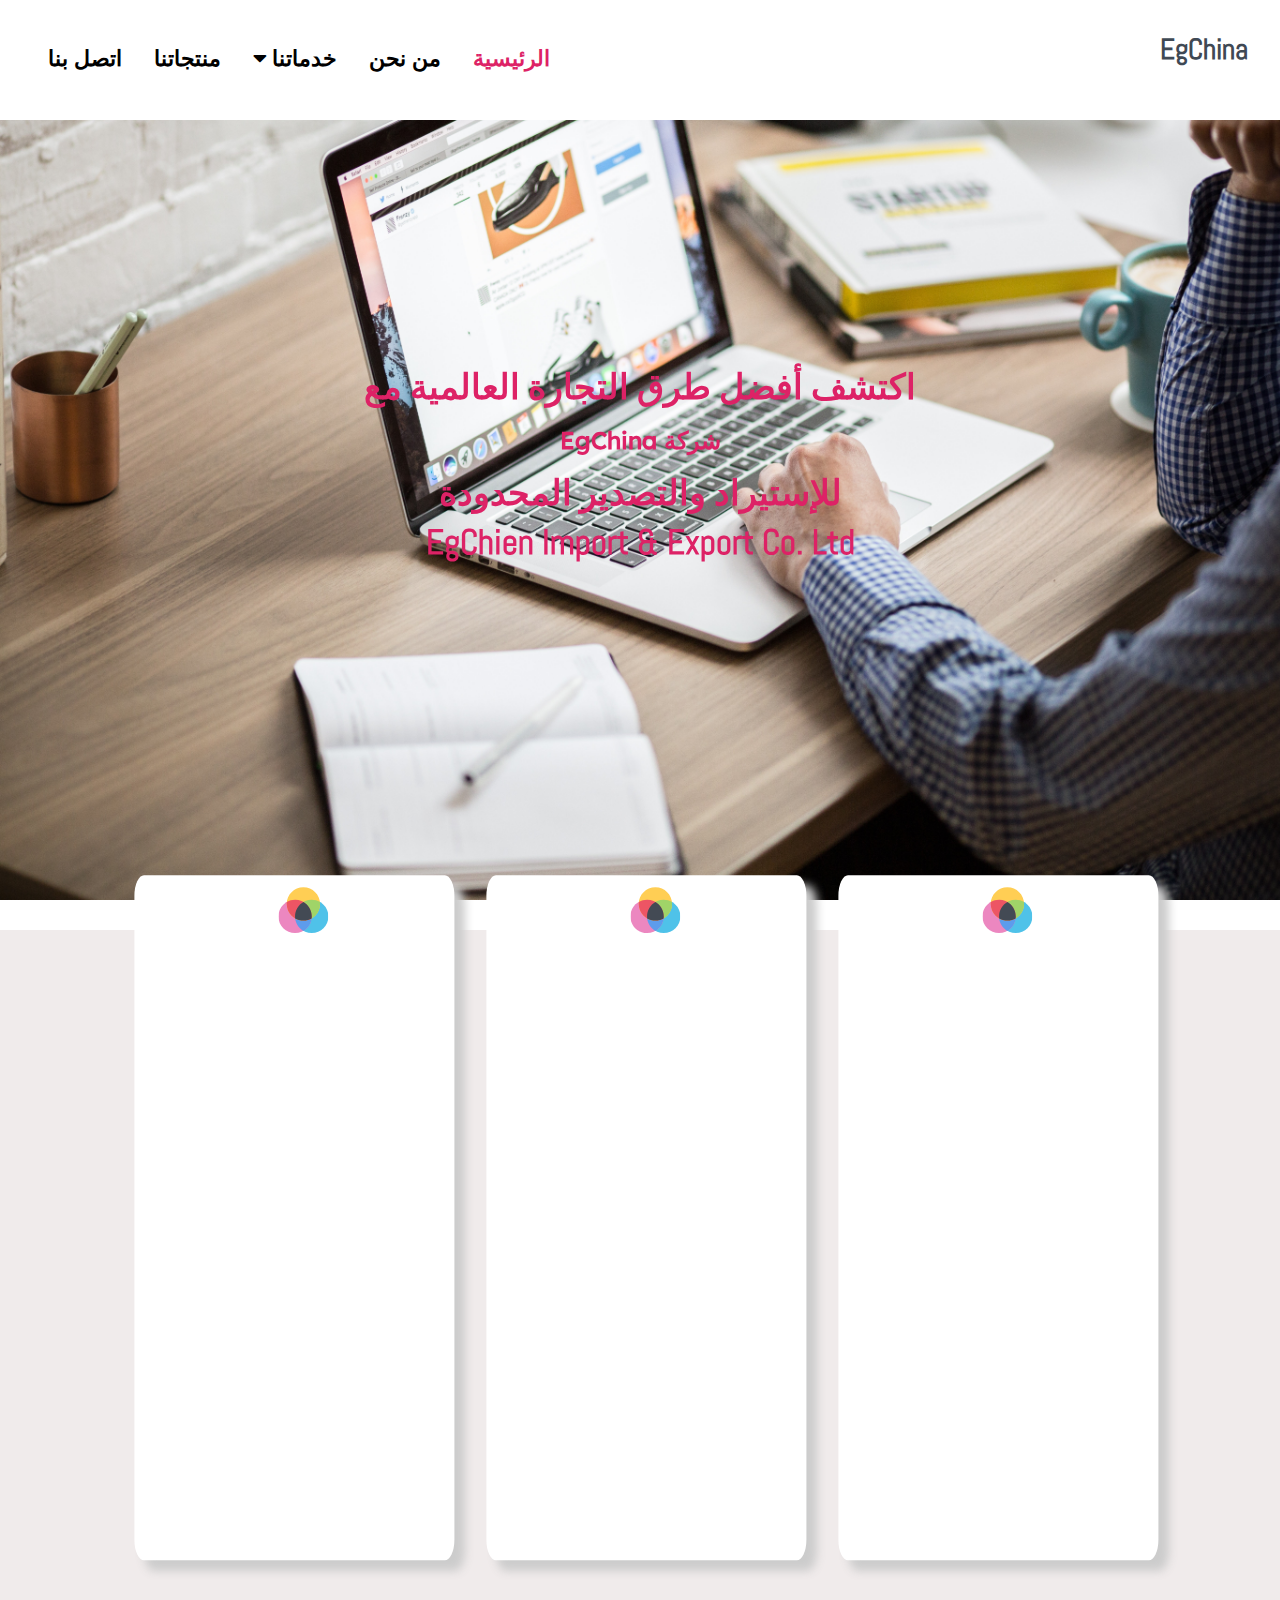
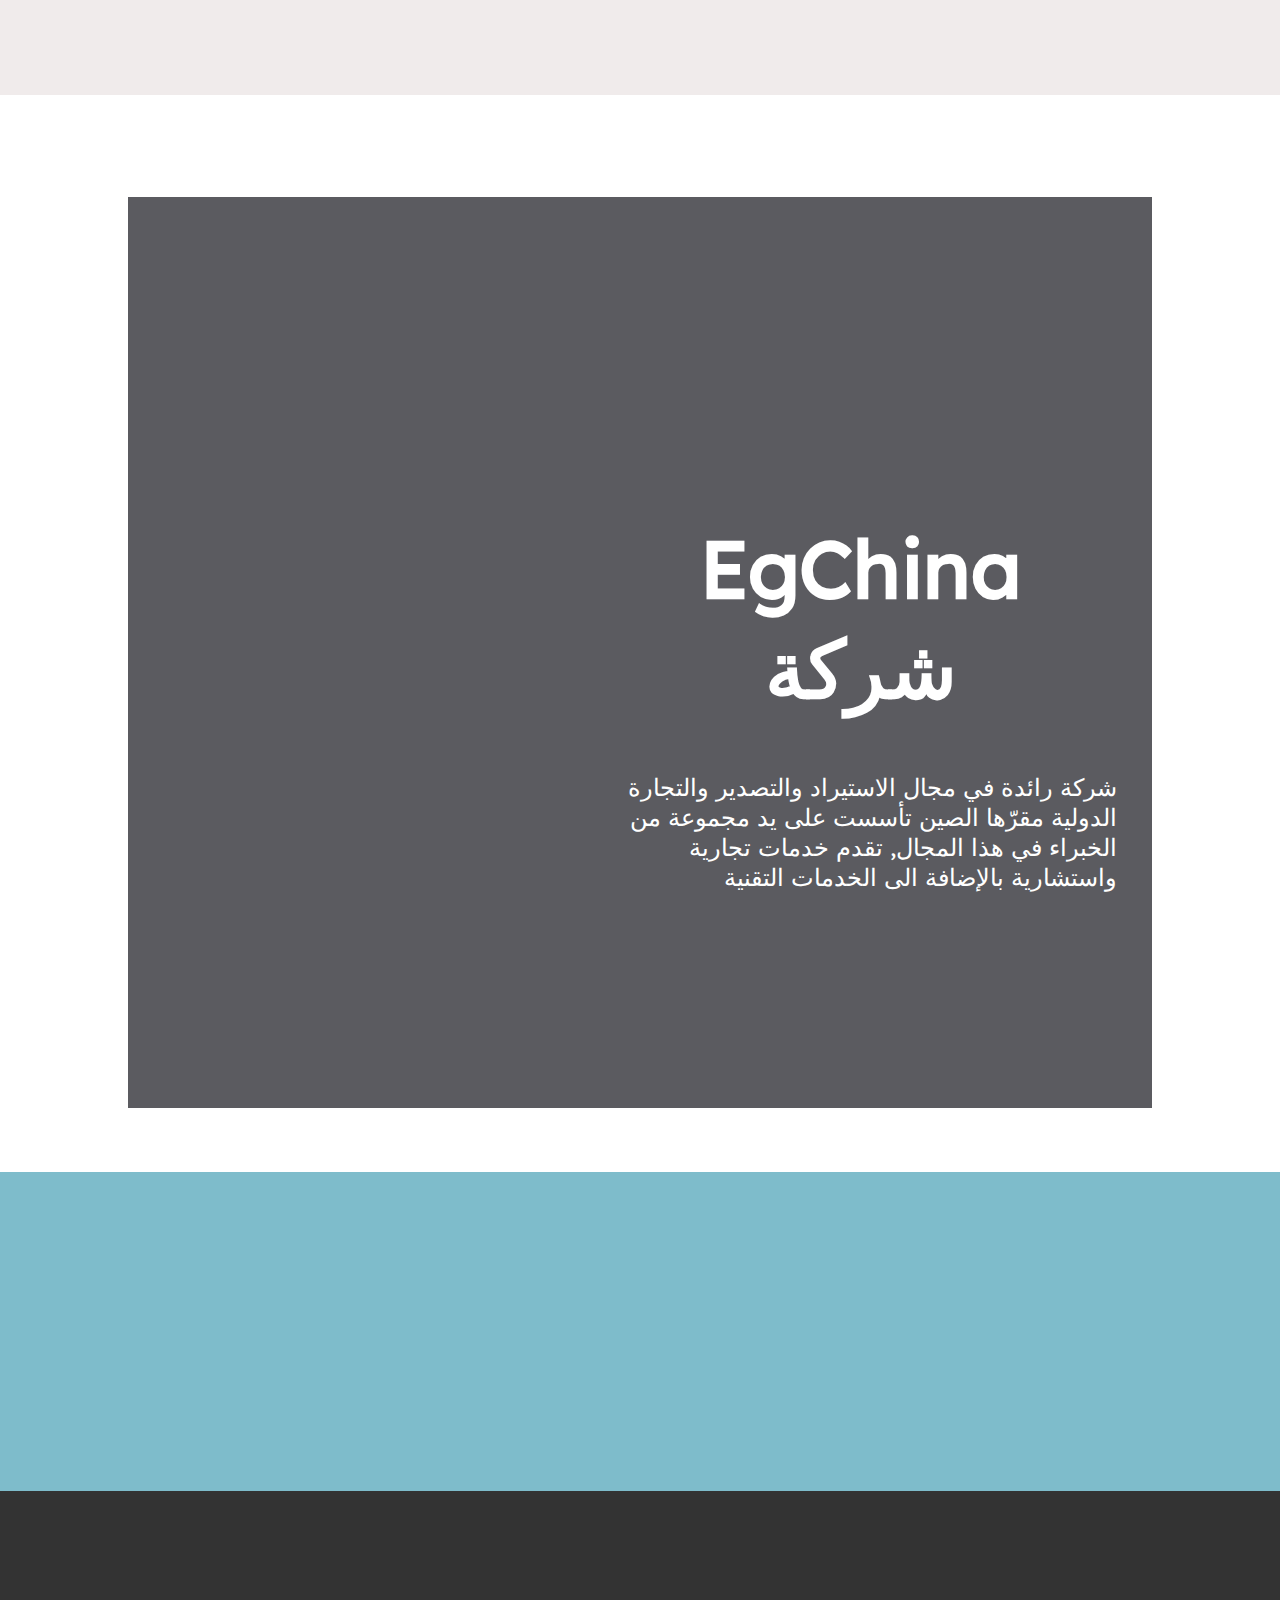
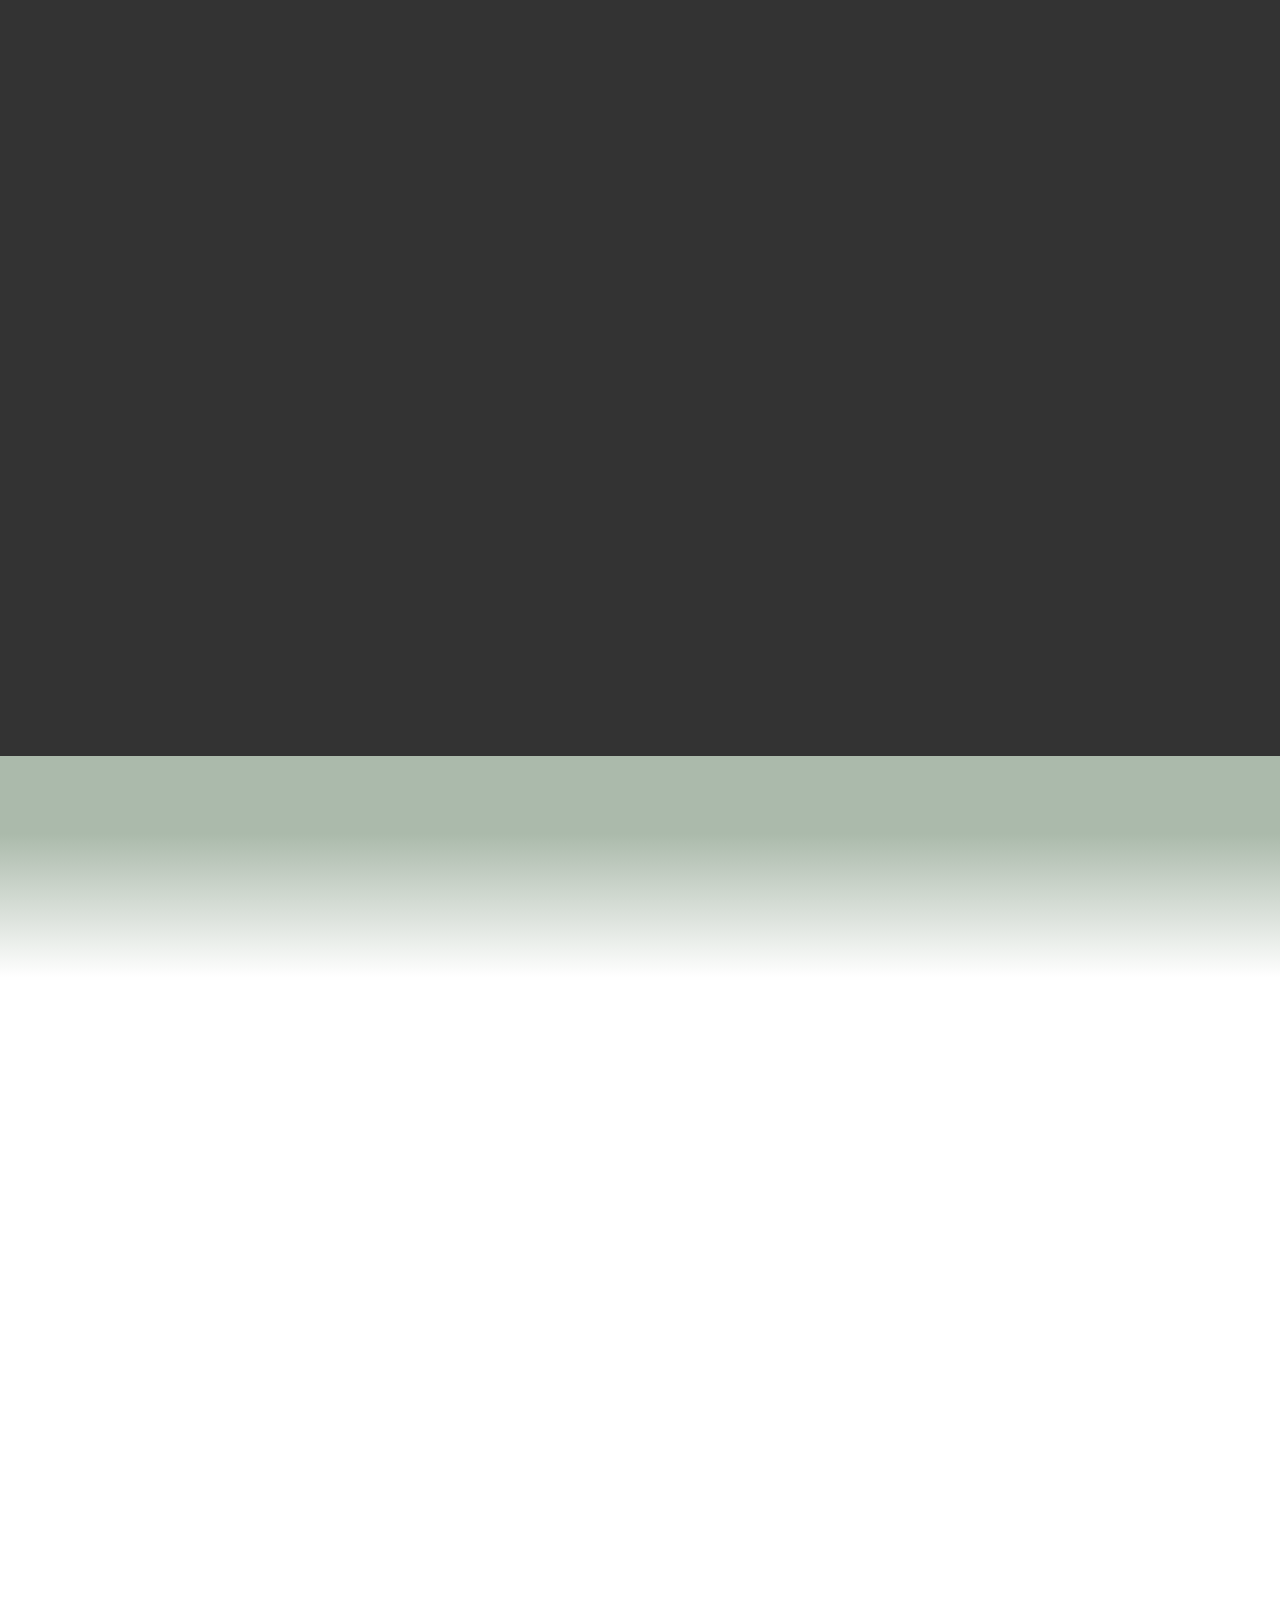
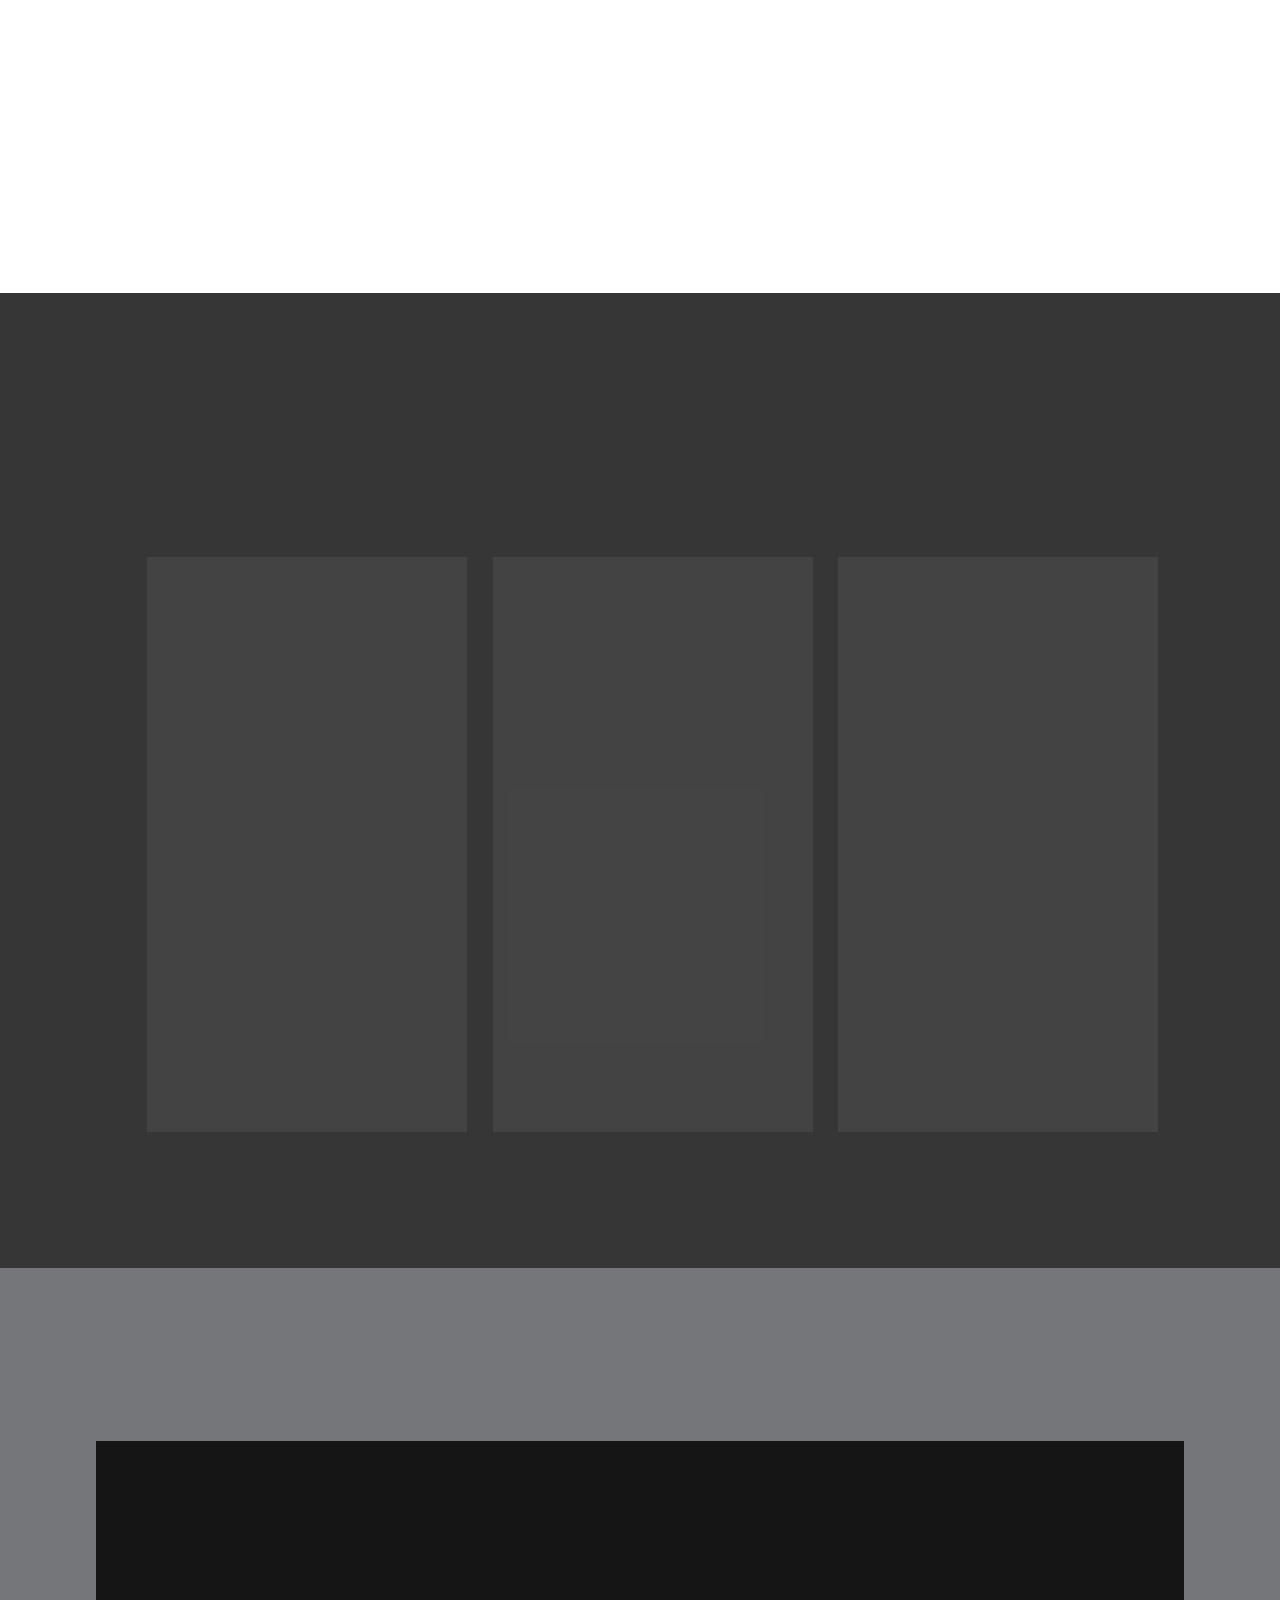
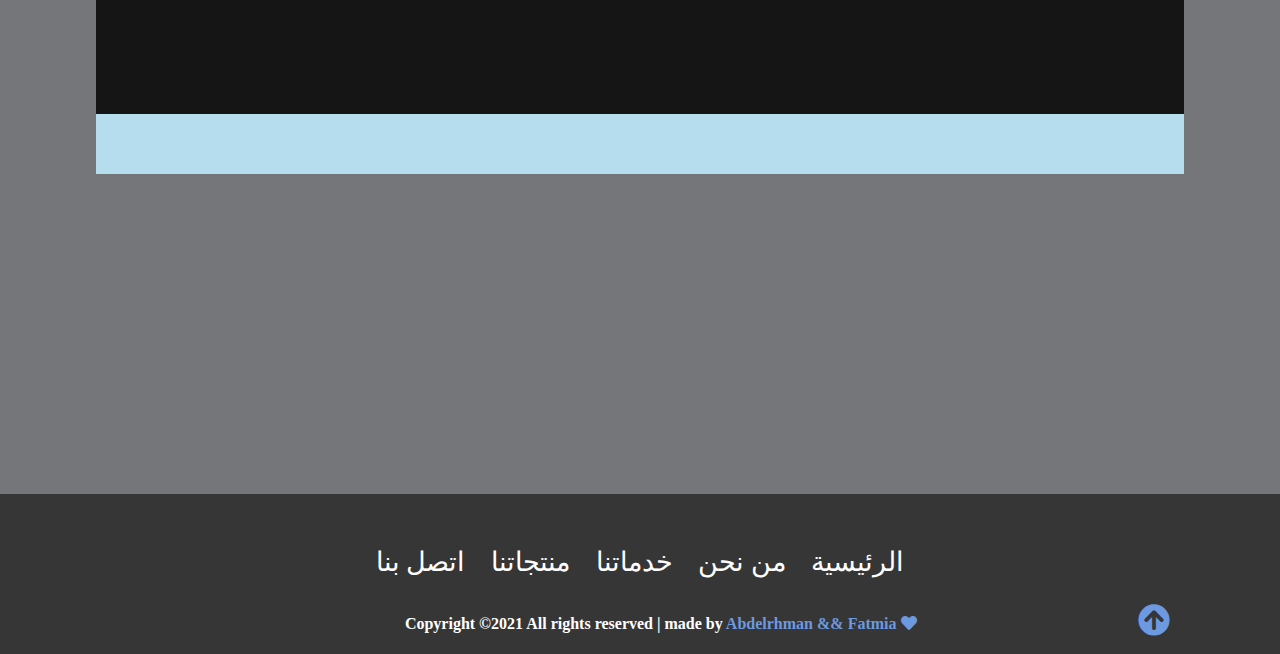
==== commit f9965a97: "upload" ====
--- a/index.html
+++ b/index.html
@@ -161,7 +161,7 @@
                         <g></g>
                     </svg>				
                 </span></div>
-                <h1 data-aos="fade-up-left" data-aos-delay="50">استيراد وتصدير</h1>
+                <h2 data-aos="fade-up-left" data-aos-delay="50">استيراد وتصدير</h2>
                 <p data-aos="fade-up-left" data-aos-delay="50">نقدم أفضل خدمات الاستيراد والتصدير بكفاءة عالية وبأفضل الأسعار ،نتميز بفريق من الخبراء في هذا المجال</p>
                 <div class="slide-image" data-aos="fade-up-left" data-aos-delay="50">
                     <img src="photo/export-cargo-2-1.jpg" alt="">
@@ -397,4 +397,4 @@
         <!-- Custom Javascript file -->
         <script src="js/main.js"></script>
     </body>
-</html>+</html>
--- a/css/Style.css
+++ b/css/Style.css
@@ -45,7 +45,7 @@
 
 h1 {
     font-family: var(--Lexend);
-    font-size: 2.5rem;
+    font-size: 1.5rem;
 }
 
 h2 {
@@ -263,7 +263,7 @@
 }
 .container-slide , .container-slide2 , .container-slide3{
     width: 25%;
-    height: 85vh;
+    height: 75vh;
     background-color:#fff;
     margin: auto;
     text-align: center;
